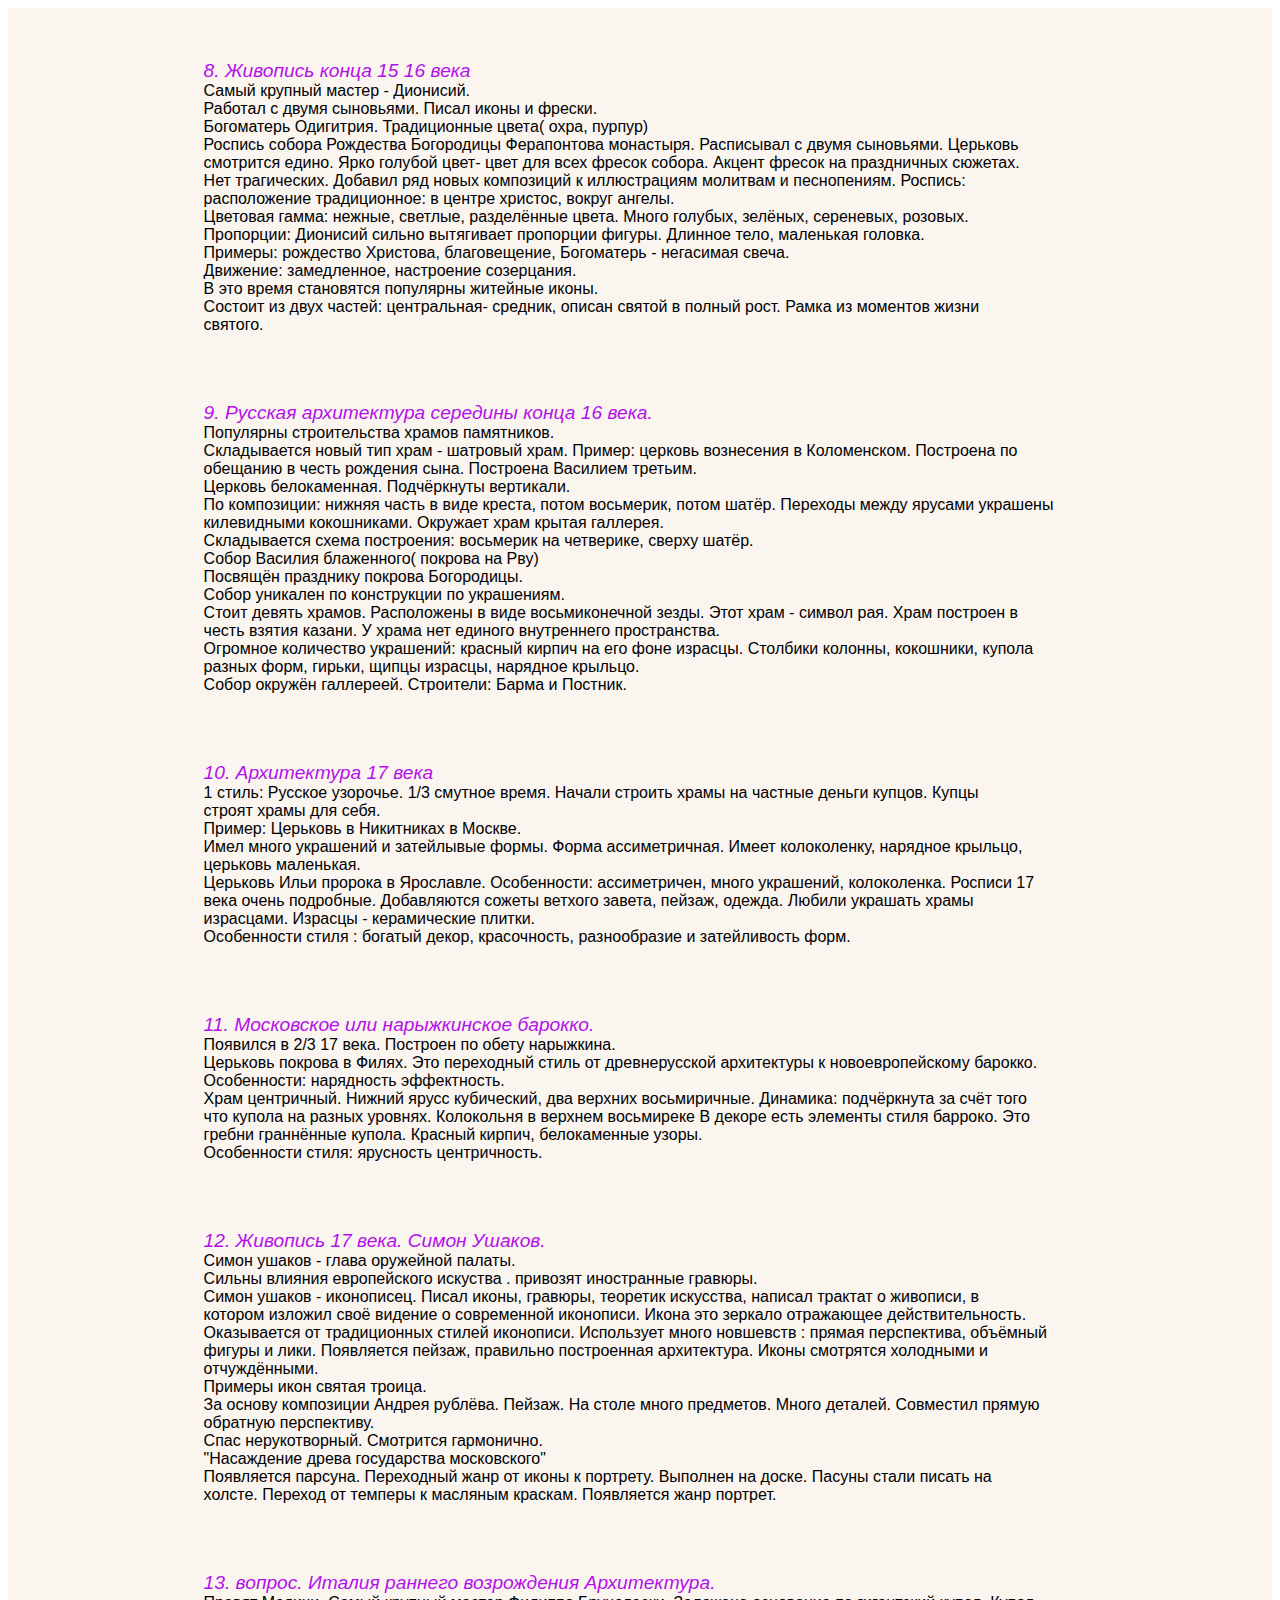
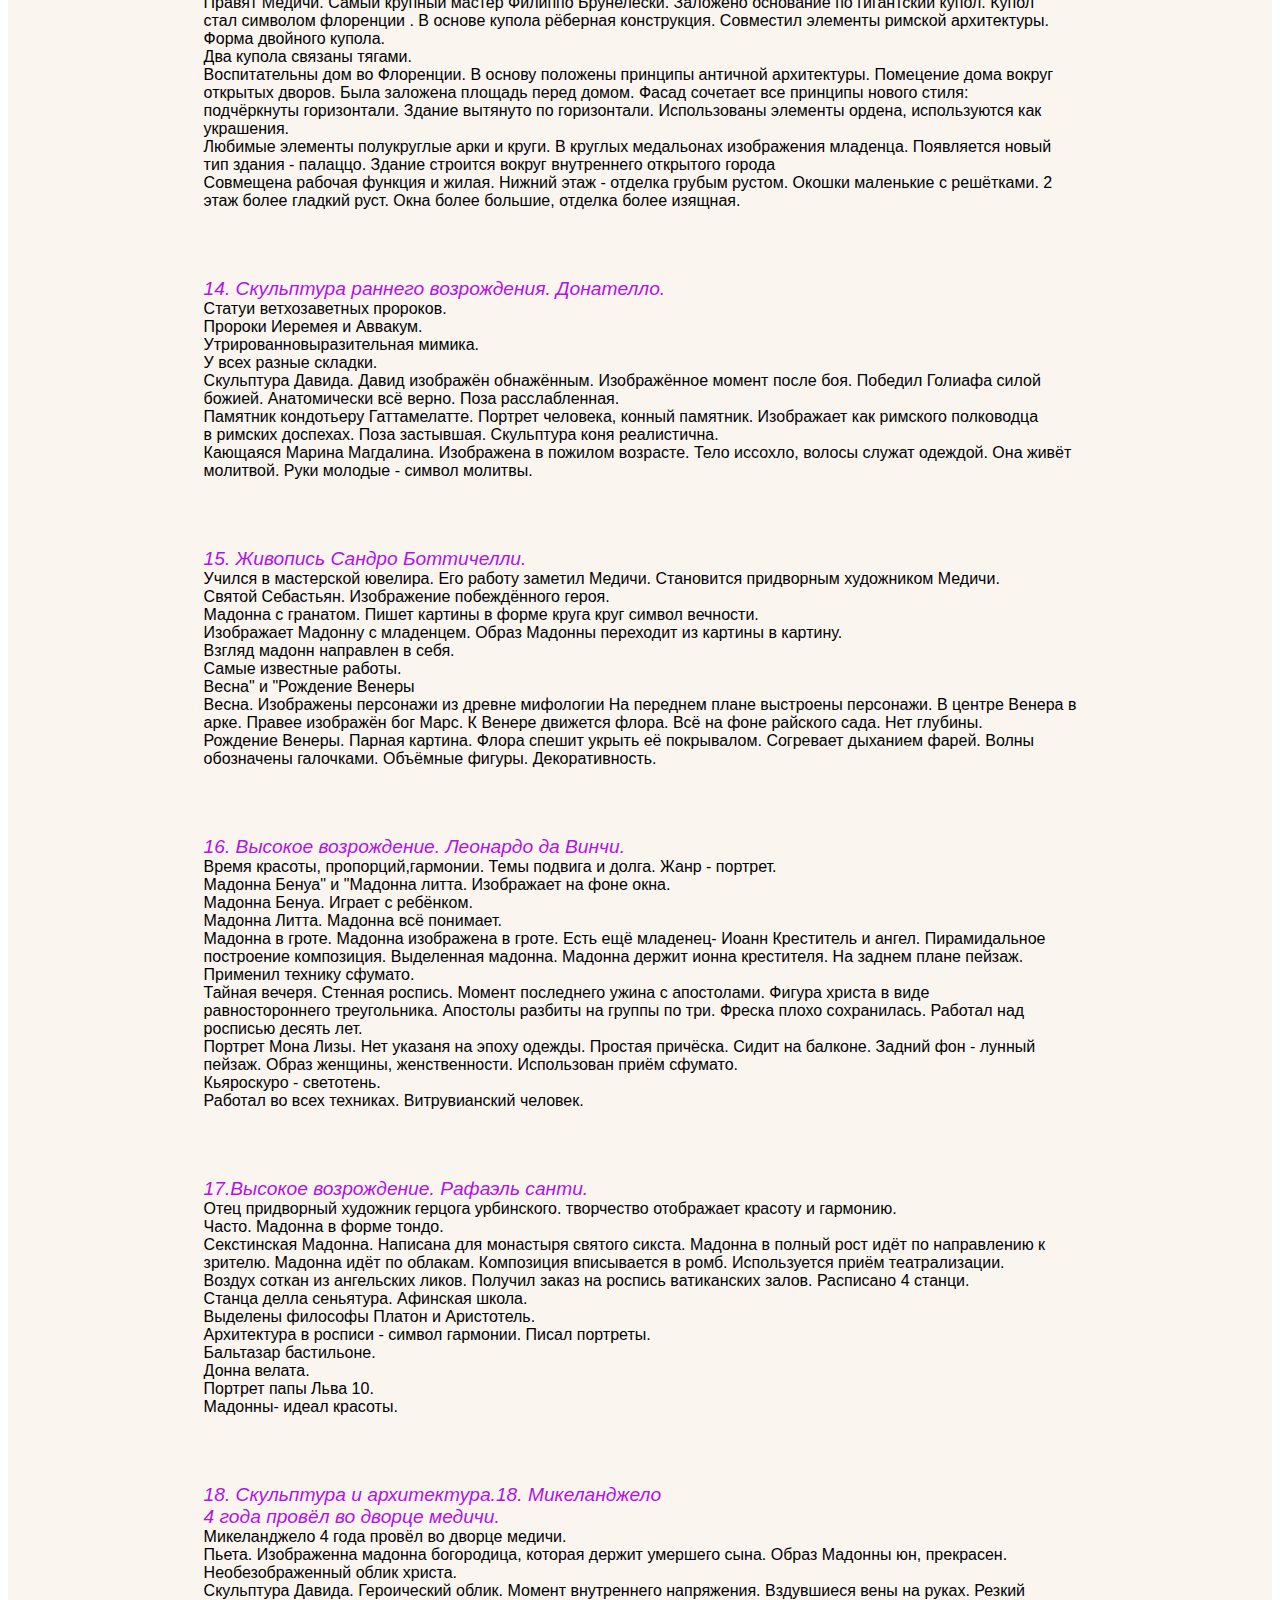
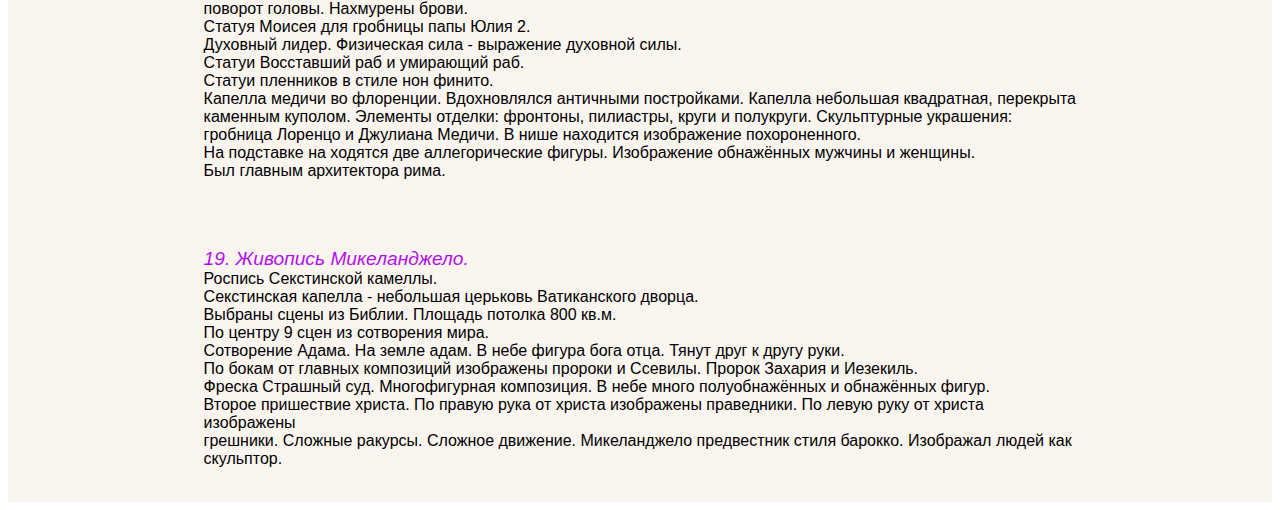
==== index.html @ 87971a41 "Add files via upload" ====
<!DOCTYPE html>
<html lang="en">

<head>
    <meta charset="UTF-8">
    <meta name="viewport" content="width=device-width, initial-scale=1.0">
    <link rel="stylesheet" href="./css/main.css">
    <title>Document</title>
</head>

<body>
    <div class="container">
        <div>
            <p>
                <span>8. Живопись конца 15 16 века</span>
                Самый крупный мастер - Дионисий.
                Работал с двумя сыновьями. Писал иконы и фрески.
                Богоматерь Одигитрия. Традиционные цвета( охра, пурпур)
                Роспись собора Рождества Богородицы Ферапонтова монастыря. Расписывал с двумя сыновьями. Церьковь
                смотрится едино. Ярко голубой цвет- цвет для всех фресок собора. Акцент фресок на праздничных сюжетах.
                Нет трагических. Добавил ряд новых композиций к иллюстрациям молитвам и песнопениям. Роспись:
                расположение традиционное: в центре христос, вокруг ангелы.
                Цветовая гамма: нежные, светлые, разделённые цвета. Много голубых, зелёных, сереневых, розовых.
                Пропорции: Дионисий сильно вытягивает пропорции фигуры. Длинное тело, маленькая головка.
                Примеры: рождество Христова, благовещение, Богоматерь - негасимая свеча.
                Движение: замедленное, настроение созерцания.
                В это время становятся популярны житейные иконы.
                Состоит из двух частей: центральная- средник, описан святой в полный рост. Рамка из моментов жизни
                святого.
            </p>
            <p>
                <span>9. Русская архитектура середины конца 16 века.</span>
                Популярны строительства храмов памятников.
                Складывается новый тип храм - шатровый храм. Пример: церковь вознесения в Коломенском. Построена по
                обещанию в честь рождения сына. Построена Василием третьим.
                Церковь белокаменная. Подчёркнуты вертикали.
                По композиции: нижняя часть в виде креста, потом восьмерик, потом шатёр. Переходы между ярусами украшены
                килевидными кокошниками. Окружает храм крытая галлерея.
                Складывается схема построения: восьмерик на четверике, сверху шатёр.
                Собор Василия блаженного( покрова на Рву)
                Посвящён празднику покрова Богородицы.
                Собор уникален по конструкции по украшениям.
                Стоит девять храмов. Расположены в виде восьмиконечной зезды. Этот храм - символ рая. Храм построен в
                честь взятия казани. У храма нет единого внутреннего пространства.
                Огромное количество украшений: красный кирпич на его фоне израсцы. Столбики колонны, кокошники, купола
                разных форм, гирьки, щипцы израсцы, нарядное крыльцо.
                Собор окружён галлереей. Строители: Барма и Постник.
            </p>
            <p>
                <span>10. Архитектура 17 века</span>
                1 стиль: Русское узорочье. 1/3 смутное время. Начали строить храмы на частные деньги купцов. Купцы
                строят храмы для себя.
                Пример: Церьковь в Никитниках в Москве.
                Имел много украшений и затейлывые формы. Форма ассиметричная. Имеет колоколенку, нарядное крыльцо,
                церьковь маленькая.
                Церьковь Ильи пророка в Ярославле. Особенности: ассиметричен, много украшений, колоколенка. Росписи 17
                века очень подробные. Добавляются сожеты ветхого завета, пейзаж, одежда. Любили украшать храмы
                израсцами. Израсцы - керамические плитки.
                Особенности стиля : богатый декор, красочность, разнообразие и затейливость форм.
            </p>
            <p>
                <span>11. Московское или нарыжкинское барокко.</span>
                Появился в 2/3 17 века. Построен по обету нарыжкина.
                Церьковь покрова в Филях. Это переходный стиль от древнерусской архитектуры к новоевропейскому барокко.
                Особенности: нарядность эффектность.
                Храм центричный. Нижний ярусс кубический, два верхних восьмиричные. Динамика: подчёркнута за счёт того
                что купола на разных уровнях. Колокольня в верхнем восьмиреке В декоре есть элементы стиля барроко. Это
                гребни граннённые купола. Красный кирпич, белокаменные узоры.
                Особенности стиля: ярусность центричность.
            </p>
            <p>
                <span>12. Живопись 17 века. Симон Ушаков.</span>
                Симон ушаков - глава оружейной палаты.
                Сильны влияния европейского искуства . привозят иностранные гравюры.
                Симон ушаков - иконописец. Писал иконы, гравюры, теоретик искусства, написал трактат о живописи, в
                котором изложил своё видение о современной иконописи. Икона это зеркало отражающее действительность.
                Оказывается от традиционных стилей иконописи. Использует много новшевств : прямая перспектива, объёмный
                фигуры и лики. Появляется пейзаж, правильно построенная архитектура. Иконы смотрятся холодными и
                отчуждёнными.
                Примеры икон святая троица.
                За основу композиции Андрея рублёва. Пейзаж. На столе много предметов. Много деталей. Совместил прямую
                обратную перспективу.
                Спас нерукотворный. Смотрится гармонично.
                "Насаждение древа государства московского"
                Появляется парсуна. Переходный жанр от иконы к портрету. Выполнен на доске. Пасуны стали писать на
                холсте. Переход от темперы к масляным краскам. Появляется жанр портрет.
            </p>
            <p>
                <span>13. вопрос. Италия раннего возрождения Архитектура.</span>
                Правят Медичи. Самый крупный мастер Филиппо Брунелески. Заложено основание по гигантский купол. Купол
                стал символом флоренции . В основе купола рёберная конструкция. Совместил элементы римской архитектуры.
                Форма двойного купола.
                Два купола связаны тягами.
                Воспитательны дом во Флоренции. В основу положены принципы античной архитектуры. Помецение дома вокруг
                открытых дворов. Была заложена площадь перед домом. Фасад сочетает все принципы нового стиля:
                подчёркнуты горизонтали. Здание вытянуто по горизонтали. Использованы элементы ордена, используются как
                украшения.
                Любимые элементы полукруглые арки и круги. В круглых медальонах изображения младенца. Появляется новый
                тип здания - палаццо. Здание строится вокруг внутреннего открытого города
                Совмещена рабочая функция и жилая. Нижний этаж - отделка грубым рустом. Окошки маленькие с решётками. 2
                этаж более гладкий руст. Окна более большие, отделка более изящная.
            </p>
            <p>
                <span>14. Скульптура раннего возрождения. Донателло.</span>
                Статуи ветхозаветных пророков.
                Пророки Иеремея и Аввакум.
                Утрированновыразительная мимика.
                У всех разные складки.
                Скульптура Давида. Давид изображён обнажённым. Изображённое момент после боя. Победил Голиафа силой
                божией. Анатомически всё верно. Поза расслабленная.
                Памятник кондотьеру Гаттамелатте. Портрет человека, конный памятник. Изображает как римского полководца
                в римских доспехах. Поза застывшая. Скульптура коня реалистична.
                Кающаяся Марина Магдалина. Изображена в пожилом возрасте. Тело иссохло, волосы служат одеждой. Она живёт
                молитвой. Руки молодые - символ молитвы.
            </p>
            <p>
                <span>15. Живопись Сандро Боттичелли.</span>
                Учился в мастерской ювелира. Его работу заметил Медичи. Становится придворным художником Медичи.
                Святой Себастьян. Изображение побеждённого героя.
                Мадонна с гранатом. Пишет картины в форме круга круг символ вечности.
                Изображает Мадонну с младенцем. Образ Мадонны переходит из картины в картину.
                Взгляд мадонн направлен в себя.
                Самые известные работы.
                Весна" и "Рождение Венеры
                Весна. Изображены персонажи из древне мифологии На переднем плане выстроены персонажи. В центре Венера в
                арке. Правее изображён бог Марс. К Венере движется флора. Всё на фоне райского сада. Нет глубины.
                Рождение Венеры. Парная картина. Флора спешит укрыть её покрывалом. Согревает дыханием фарей. Волны
                обозначены галочками. Объёмные фигуры. Декоративность.
            </p>
            <p>
                <span>16. Высокое возрождение. Леонардо да Винчи.</span>
                Время красоты, пропорций,гармонии. Темы подвига и долга. Жанр - портрет.
                Мадонна Бенуа" и "Мадонна литта. Изображает на фоне окна.
                Мадонна Бенуа. Играет с ребёнком.
                Мадонна Литта. Мадонна всё понимает.
                Мадонна в гроте. Мадонна изображена в гроте. Есть ещё младенец- Иоанн Креститель и ангел. Пирамидальное
                построение композиция. Выделенная мадонна. Мадонна держит ионна крестителя. На заднем плане пейзаж.
                Применил технику сфумато.
                Тайная вечеря. Стенная роспись. Момент последнего ужина с апостолами. Фигура христа в виде
                равностороннего треугольника. Апостолы разбиты на группы по три. Фреска плохо сохранилась. Работал над
                росписью десять лет.
                Портрет Мона Лизы. Нет указаня на эпоху одежды. Простая причёска. Сидит на балконе. Задний фон - лунный
                пейзаж. Образ женщины, женственности. Использован приём сфумато.
                Кьяроскуро - светотень.
                Работал во всех техниках. Витрувианский человек.
            </p>
            <p>
                <span>17.Высокое возрождение. Рафаэль санти.</span>
                Отец придворный художник герцога урбинского. творчество отображает красоту и гармонию.
                Часто. Мадонна в форме тондо.
                Секстинская Мадонна. Написана для монастыря святого сикста. Мадонна в полный рост идёт по направлению к
                зрителю. Мадонна идёт по облакам. Композиция вписывается в ромб. Используется приём театрализации.
                Воздух соткан из ангельских ликов. Получил заказ на роспись ватиканских залов. Расписано 4 станци.
                Станца делла сеньятура. Афинская школа.
                Выделены философы Платон и Аристотель.
                Архитектура в росписи - символ гармонии. Писал портреты.
                Бальтазар бастильоне.
                Донна велата.
                Портрет папы Льва 10.
                Мадонны- идеал красоты.
            </p>
            <p>
                <span>18. Скульптура и архитектура.18. Микеланджело
                    4 года провёл во дворце медичи.</span>
                Микеланджело 4 года провёл во дворце медичи.
                Пьета. Изображенна мадонна богородица, которая держит умершего сына. Образ Мадонны юн, прекрасен.
                Необезображенный облик христа.
                Скульптура Давида. Героический облик. Момент внутреннего напряжения. Вздувшиеся вены на руках. Резкий
                поворот головы. Нахмурены брови.
                Статуя Моисея для гробницы папы Юлия 2.
                Духовный лидер. Физическая сила - выражение духовной силы.
                Статуи Восставший раб и умирающий раб.
                Статуи пленников в стиле нон финито.
                Капелла медичи во флоренции. Вдохновлялся античными постройками. Капелла небольшая квадратная, перекрыта
                каменным куполом. Элементы отделки: фронтоны, пилиастры, круги и полукруги. Скульптурные украшения:
                гробница Лоренцо и Джулиана Медичи. В нише находится изображение похороненного.
                На подставке на ходятся две аллегорические фигуры. Изображение обнажённых мужчины и женщины.
                Был главным архитектора рима.
            </p>
            <p>
                <span>19. Живопись Микеланджело.</span>
                Роспись Секстинской камеллы.
                Секстинская капелла - небольшая церьковь Ватиканского дворца.
                Выбраны сцены из Библии. Площадь потолка 800 кв.м.
                По центру 9 сцен из сотворения мира.
                Сотворение Адама. На земле адам. В небе фигура бога отца. Тянут друг к другу руки.
                По бокам от главных композиций изображены пророки и Ссевилы. Пророк Захария и Иезекиль.
                Фреска Страшный суд. Многофигурная композиция. В небе много полуобнажённых и обнажённых фигур.
                Второе пришествие христа. По правую рука от христа изображены праведники. По левую руку от христа
                изображены
                грешники. Сложные ракурсы. Сложное движение. Микеланджело предвестник стиля барокко. Изображал людей как
                скульптор.
            </p>
        </div>
    </div>

</body>

</html>
---- css/main.css ----
body {
    font-family: "Poppns", Arial, Helvetica, sans-serif;
}

.container {
    display: flex;
    flex-direction: column;
    align-items: center;
    /* width: 800px; */
    /* margin: 0 auto; */
    background-color: rgb(251, 245, 240);
    /* переход на следующую строку после точки */
    white-space: pre-line; 
}

span {
    font-style: italic;
    color: rgb(179, 17, 233);
    font-size: larger;
}
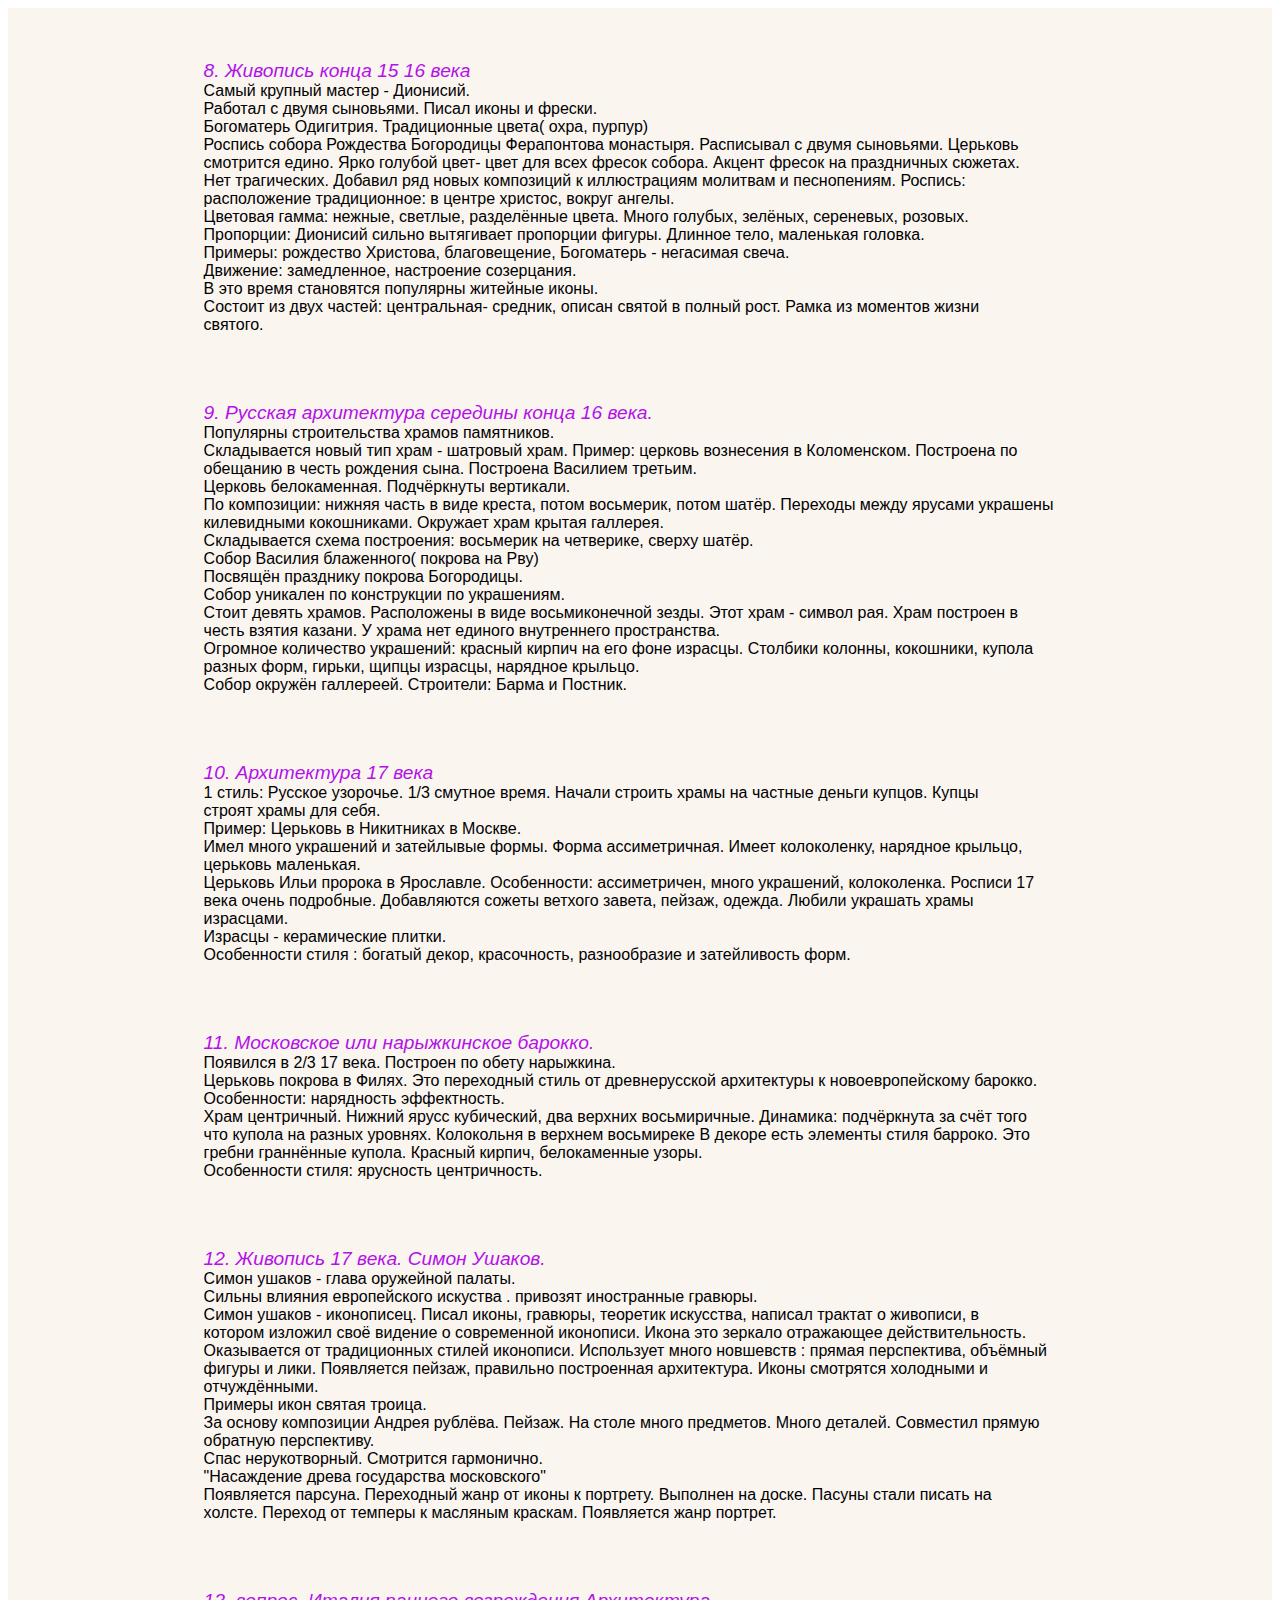
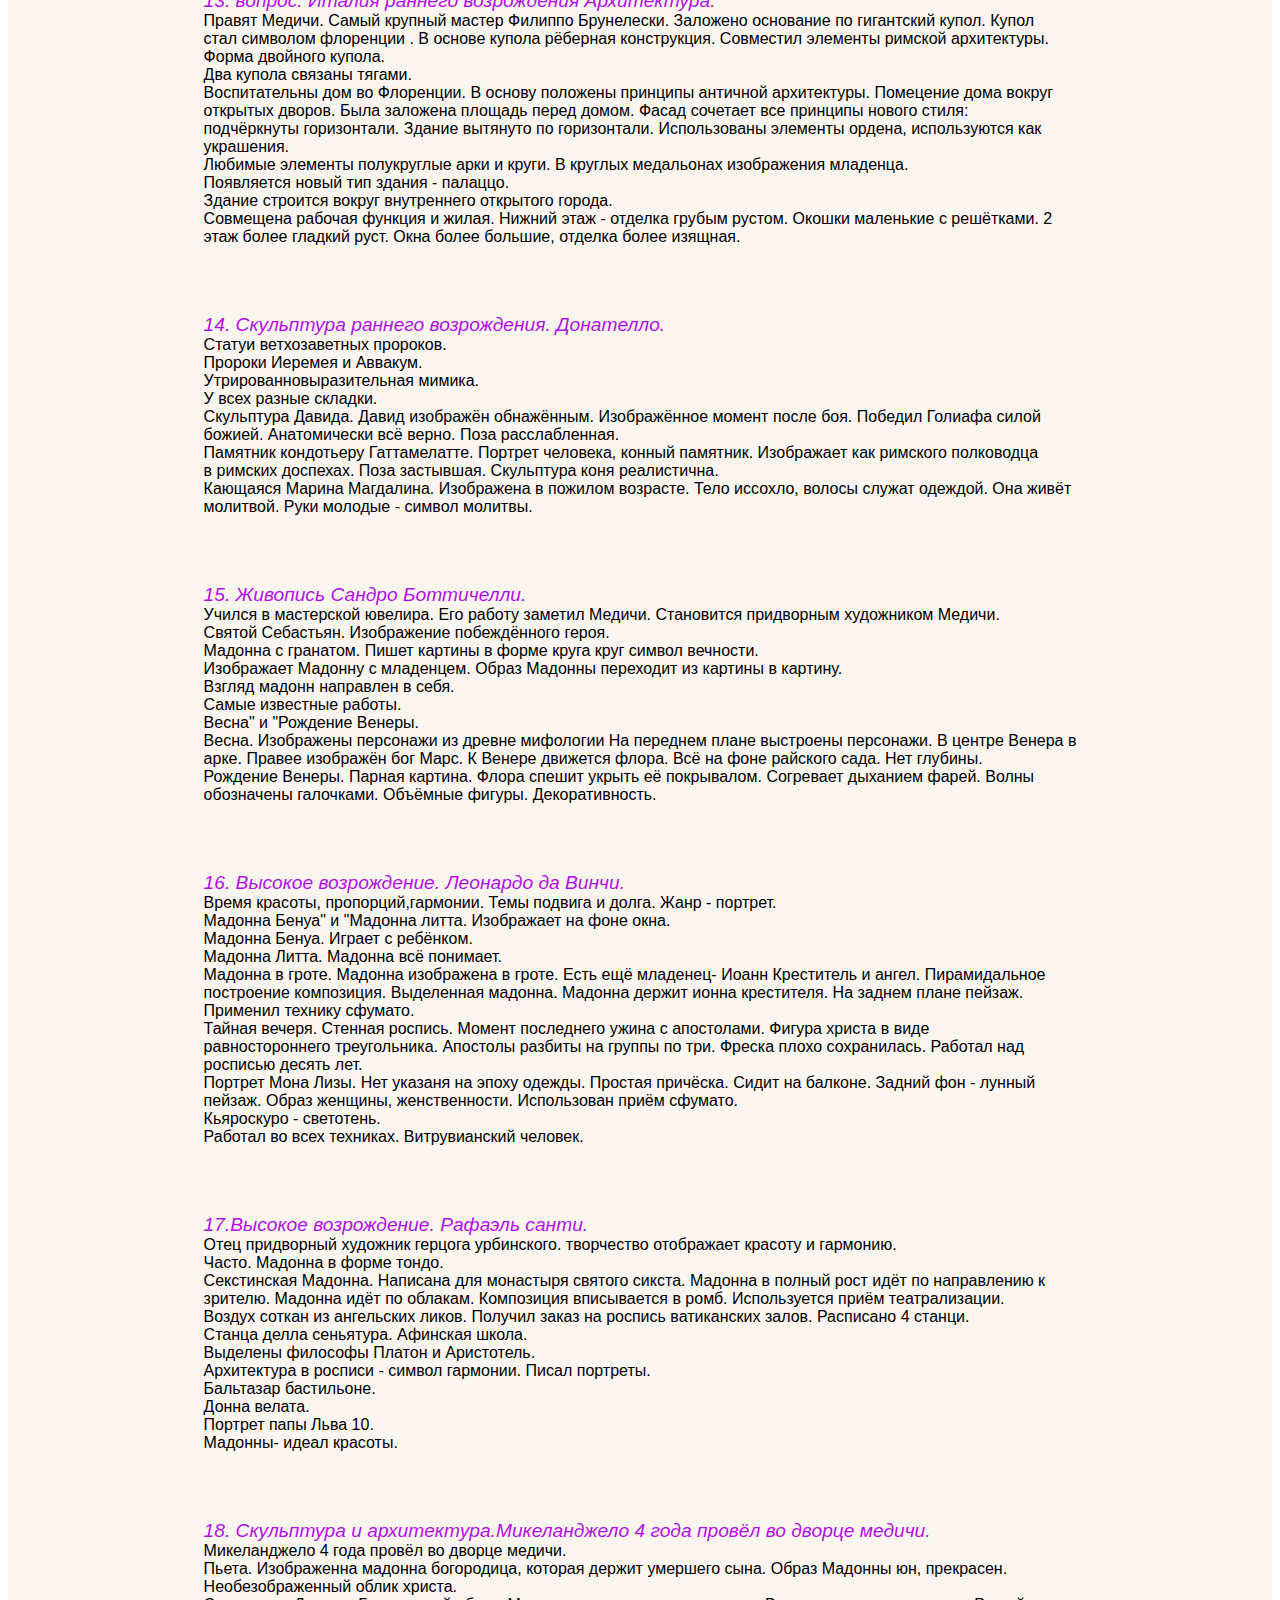
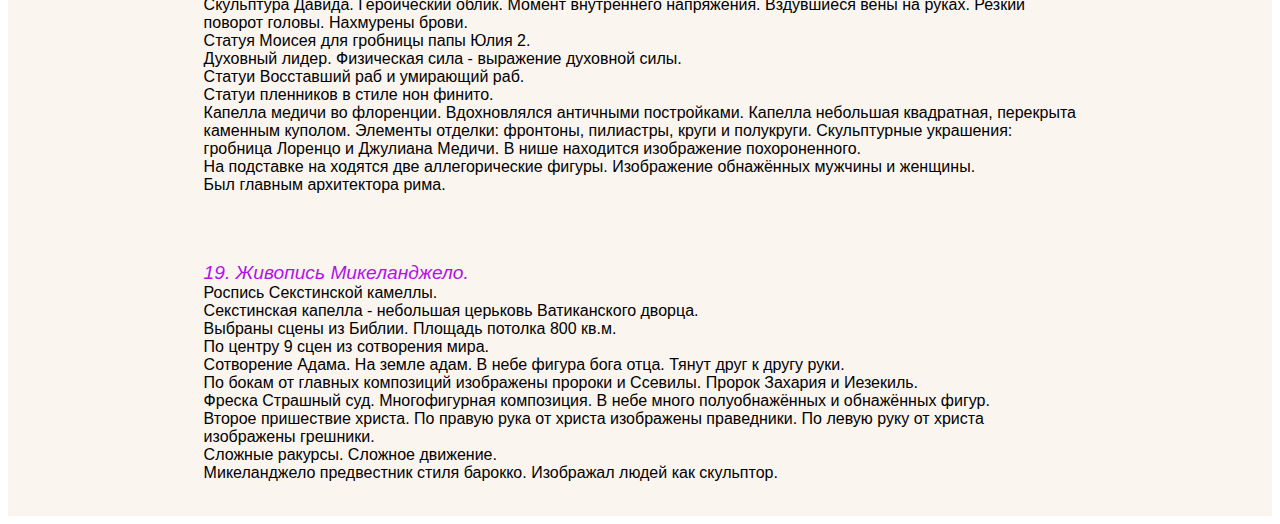
==== commit d808ca91: "Add files via upload" ====
--- a/index.html
+++ b/index.html
@@ -55,7 +55,8 @@
                 церьковь маленькая.
                 Церьковь Ильи пророка в Ярославле. Особенности: ассиметричен, много украшений, колоколенка. Росписи 17
                 века очень подробные. Добавляются сожеты ветхого завета, пейзаж, одежда. Любили украшать храмы
-                израсцами. Израсцы - керамические плитки.
+                израсцами.
+                Израсцы - керамические плитки.
                 Особенности стиля : богатый декор, красочность, разнообразие и затейливость форм.
             </p>
             <p>
@@ -95,8 +96,9 @@
                 открытых дворов. Была заложена площадь перед домом. Фасад сочетает все принципы нового стиля:
                 подчёркнуты горизонтали. Здание вытянуто по горизонтали. Использованы элементы ордена, используются как
                 украшения.
-                Любимые элементы полукруглые арки и круги. В круглых медальонах изображения младенца. Появляется новый
-                тип здания - палаццо. Здание строится вокруг внутреннего открытого города
+                Любимые элементы полукруглые арки и круги. В круглых медальонах изображения младенца.
+                Появляется новый тип здания - палаццо.
+                Здание строится вокруг внутреннего открытого города.
                 Совмещена рабочая функция и жилая. Нижний этаж - отделка грубым рустом. Окошки маленькие с решётками. 2
                 этаж более гладкий руст. Окна более большие, отделка более изящная.
             </p>
@@ -121,7 +123,7 @@
                 Изображает Мадонну с младенцем. Образ Мадонны переходит из картины в картину.
                 Взгляд мадонн направлен в себя.
                 Самые известные работы.
-                Весна" и "Рождение Венеры
+                Весна" и "Рождение Венеры.
                 Весна. Изображены персонажи из древне мифологии На переднем плане выстроены персонажи. В центре Венера в
                 арке. Правее изображён бог Марс. К Венере движется флора. Всё на фоне райского сада. Нет глубины.
                 Рождение Венеры. Парная картина. Флора спешит укрыть её покрывалом. Согревает дыханием фарей. Волны
@@ -160,8 +162,7 @@
                 Мадонны- идеал красоты.
             </p>
             <p>
-                <span>18. Скульптура и архитектура.18. Микеланджело
-                    4 года провёл во дворце медичи.</span>
+                <span>18. Скульптура и архитектура.Микеланджело 4 года провёл во дворце медичи.</span>
                 Микеланджело 4 года провёл во дворце медичи.
                 Пьета. Изображенна мадонна богородица, которая держит умершего сына. Образ Мадонны юн, прекрасен.
                 Необезображенный облик христа.
@@ -187,9 +188,9 @@
                 По бокам от главных композиций изображены пророки и Ссевилы. Пророк Захария и Иезекиль.
                 Фреска Страшный суд. Многофигурная композиция. В небе много полуобнажённых и обнажённых фигур.
                 Второе пришествие христа. По правую рука от христа изображены праведники. По левую руку от христа
-                изображены
-                грешники. Сложные ракурсы. Сложное движение. Микеланджело предвестник стиля барокко. Изображал людей как
-                скульптор.
+                изображены грешники.
+                Сложные ракурсы. Сложное движение.
+                Микеланджело предвестник стиля барокко. Изображал людей как скульптор.
             </p>
         </div>
     </div>
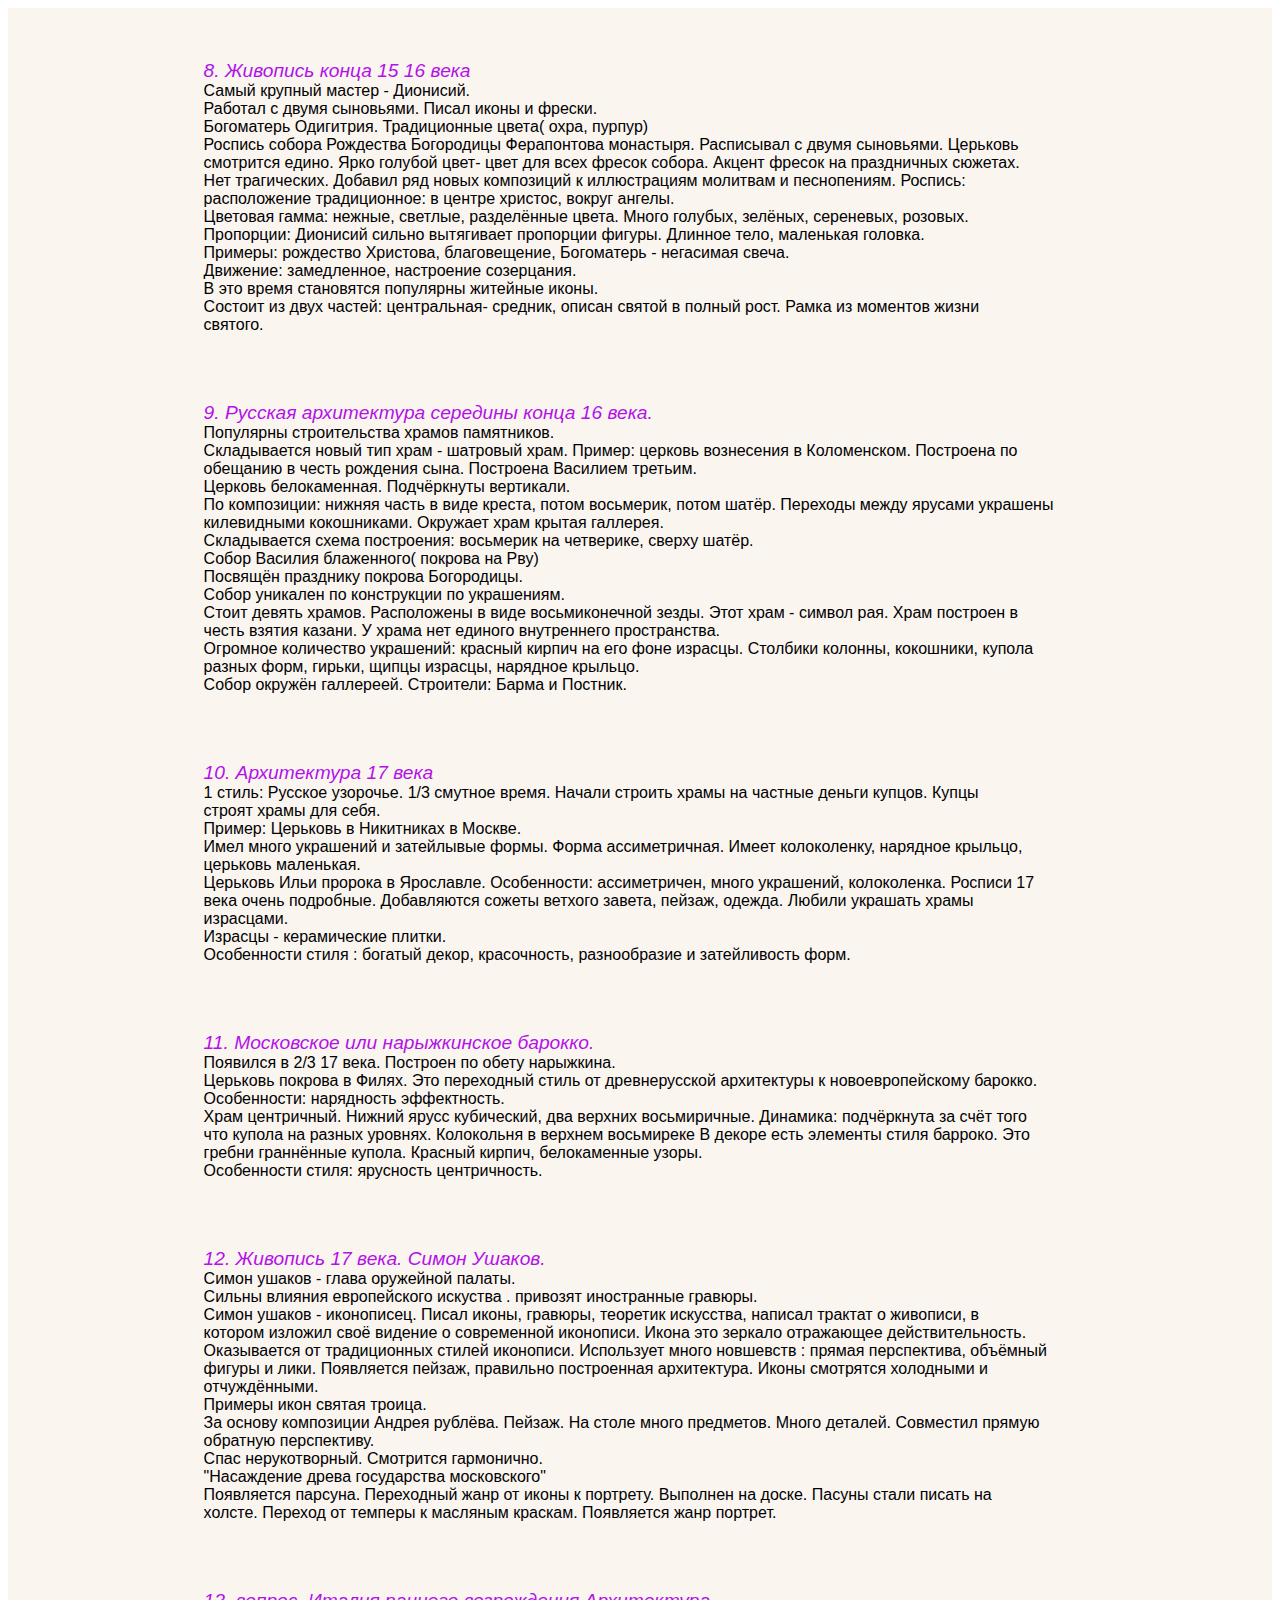
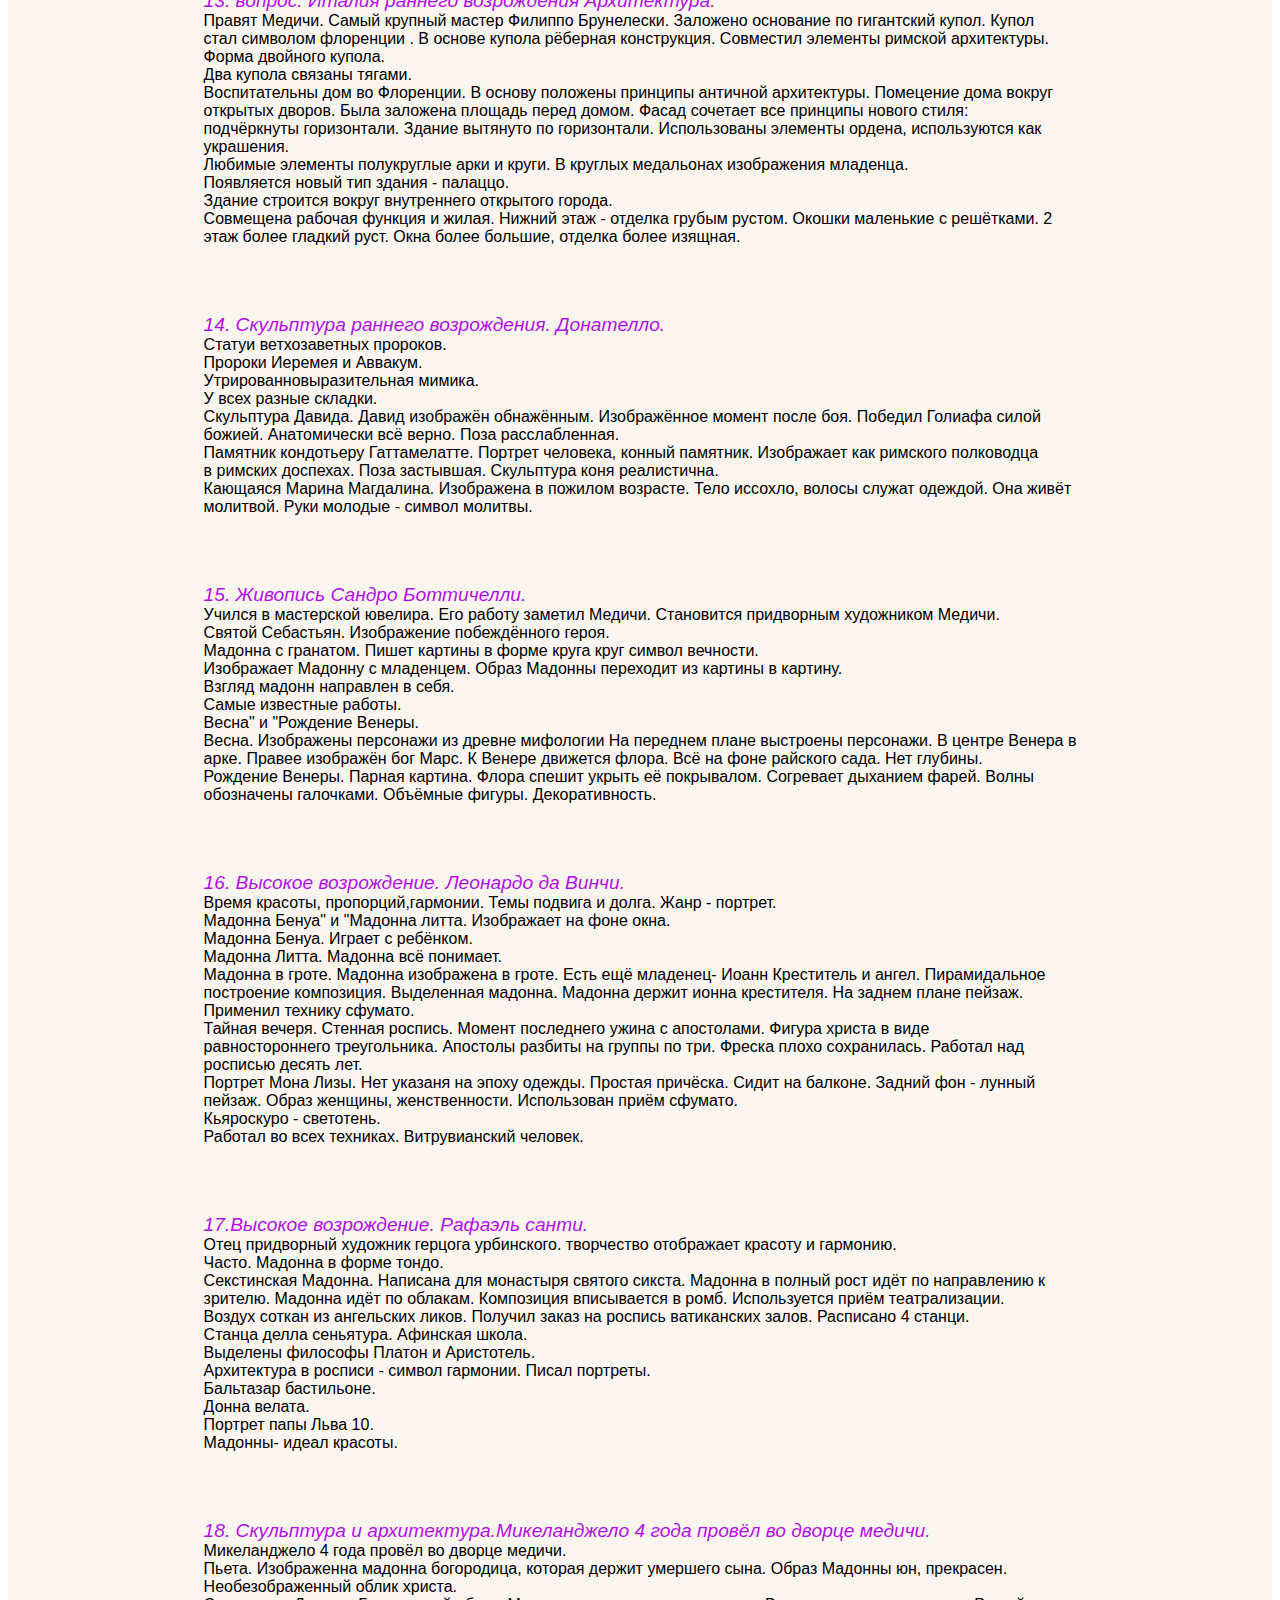
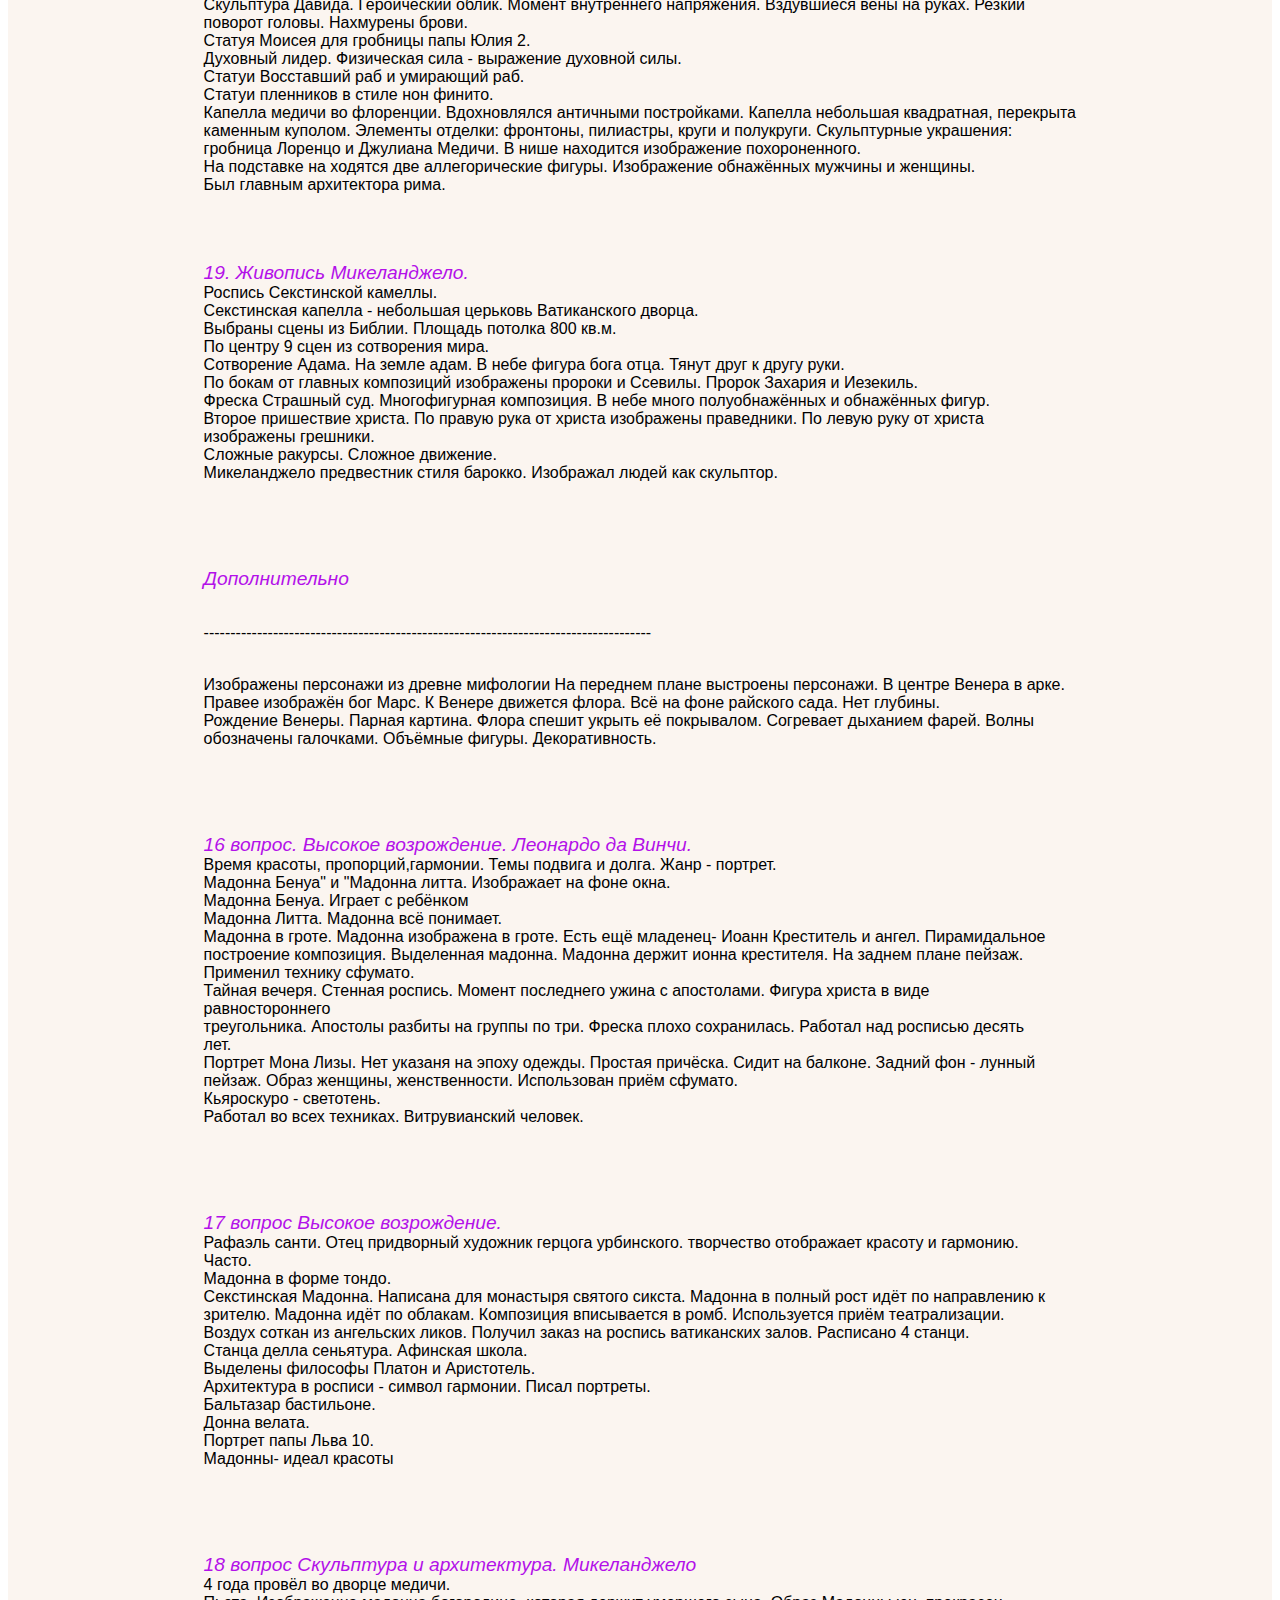
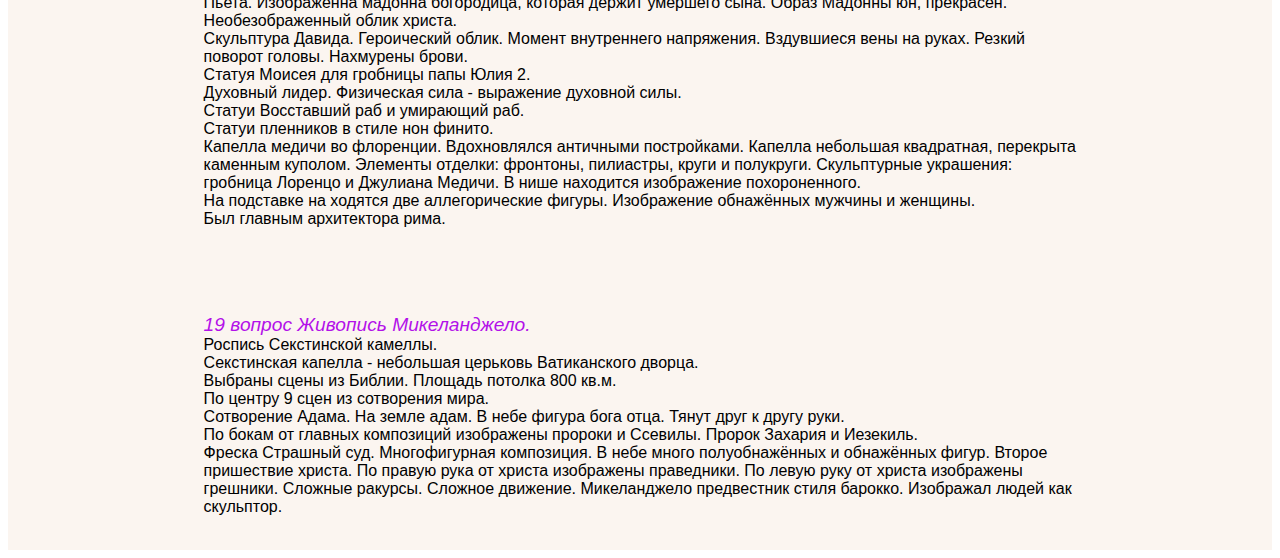
==== commit 8ef1376b: "Add files via upload" ====
--- a/index.html
+++ b/index.html
@@ -192,6 +192,84 @@
                 Сложные ракурсы. Сложное движение.
                 Микеланджело предвестник стиля барокко. Изображал людей как скульптор.
             </p>
+
+            
+            <p><span>Дополнительно </span></p>
+            ------------------------------------------------------------------------------------
+            <p>
+                Изображены персонажи из древне мифологии На переднем плане выстроены персонажи. В центре Венера в арке.
+                Правее изображён бог Марс. К Венере движется флора. Всё на фоне райского сада. Нет глубины.
+                Рождение Венеры. Парная картина. Флора спешит укрыть её покрывалом. Согревает дыханием фарей. Волны
+                обозначены галочками. Объёмные фигуры. Декоративность.
+            </p>
+
+            <p>
+                <span>16 вопрос. Высокое возрождение. Леонардо да Винчи.</span>
+                Время красоты, пропорций,гармонии. Темы подвига и долга. Жанр - портрет.
+                Мадонна Бенуа" и "Мадонна литта. Изображает на фоне окна.
+                Мадонна Бенуа. Играет с ребёнком
+                Мадонна Литта. Мадонна всё понимает.
+                Мадонна в гроте. Мадонна изображена в гроте. Есть ещё младенец- Иоанн Креститель и ангел. Пирамидальное
+                построение композиция. Выделенная мадонна. Мадонна держит ионна крестителя. На заднем плане пейзаж.
+                Применил технику сфумато.
+                Тайная вечеря. Стенная роспись. Момент последнего ужина с апостолами. Фигура христа в виде
+                равностороннего
+                треугольника. Апостолы разбиты на группы по три. Фреска плохо сохранилась. Работал над росписью десять
+                лет.
+                Портрет Мона Лизы. Нет указаня на эпоху одежды. Простая причёска. Сидит на балконе. Задний фон - лунный
+                пейзаж. Образ женщины, женственности. Использован приём сфумато.
+                Кьяроскуро - светотень.
+                Работал во всех техниках. Витрувианский человек.
+            </p>
+
+            <p>
+                <span> 17 вопрос Высокое возрождение.</span>
+                Рафаэль санти. Отец придворный художник герцога урбинского. творчество отображает красоту и гармонию.
+                Часто.
+                Мадонна в форме тондо.
+                Секстинская Мадонна. Написана для монастыря святого сикста. Мадонна в полный рост идёт по направлению к
+                зрителю. Мадонна идёт по облакам. Композиция вписывается в ромб. Используется приём театрализации.
+                Воздух соткан из ангельских ликов. Получил заказ на роспись ватиканских залов. Расписано 4 станци.
+                Станца делла сеньятура. Афинская школа.
+                Выделены философы Платон и Аристотель.
+                Архитектура в росписи - символ гармонии. Писал портреты.
+                Бальтазар бастильоне.
+                Донна велата.
+                Портрет папы Льва 10.
+                Мадонны- идеал красоты
+            </p>
+
+            <p>
+                <span>18 вопрос Скульптура и архитектура. Микеланджело</span>
+                4 года провёл во дворце медичи.
+                Пьета. Изображенна мадонна богородица, которая держит умершего сына. Образ Мадонны юн, прекрасен.
+                Необезображенный облик христа.
+                Скульптура Давида. Героический облик. Момент внутреннего напряжения. Вздувшиеся вены на руках. Резкий
+                поворот головы. Нахмурены брови.
+                Статуя Моисея для гробницы папы Юлия 2.
+                Духовный лидер. Физическая сила - выражение духовной силы.
+                Статуи Восставший раб и умирающий раб.
+                Статуи пленников в стиле нон финито.
+                Капелла медичи во флоренции. Вдохновлялся античными постройками. Капелла небольшая квадратная, перекрыта
+                каменным куполом. Элементы отделки: фронтоны, пилиастры, круги и полукруги. Скульптурные украшения:
+                гробница Лоренцо и Джулиана Медичи. В нише находится изображение похороненного.
+                На подставке на ходятся две аллегорические фигуры. Изображение обнажённых мужчины и женщины.
+                Был главным архитектора рима.
+            </p>
+
+            <p>
+                <span>19 вопрос Живопись Микеланджело.</span>
+                Роспись Секстинской камеллы.
+                Секстинская капелла - небольшая церьковь Ватиканского дворца.
+                Выбраны сцены из Библии. Площадь потолка 800 кв.м.
+                По центру 9 сцен из сотворения мира.
+                Сотворение Адама. На земле адам. В небе фигура бога отца. Тянут друг к другу руки.
+                По бокам от главных композиций изображены пророки и Ссевилы. Пророк Захария и Иезекиль.
+                Фреска Страшный суд. Многофигурная композиция. В небе много полуобнажённых и обнажённых фигур. Второе
+                пришествие христа. По правую рука от христа изображены праведники. По левую руку от христа изображены
+                грешники. Сложные ракурсы. Сложное движение. Микеланджело предвестник стиля барокко. Изображал людей как
+                скульптор.
+            </p>
         </div>
     </div>
 
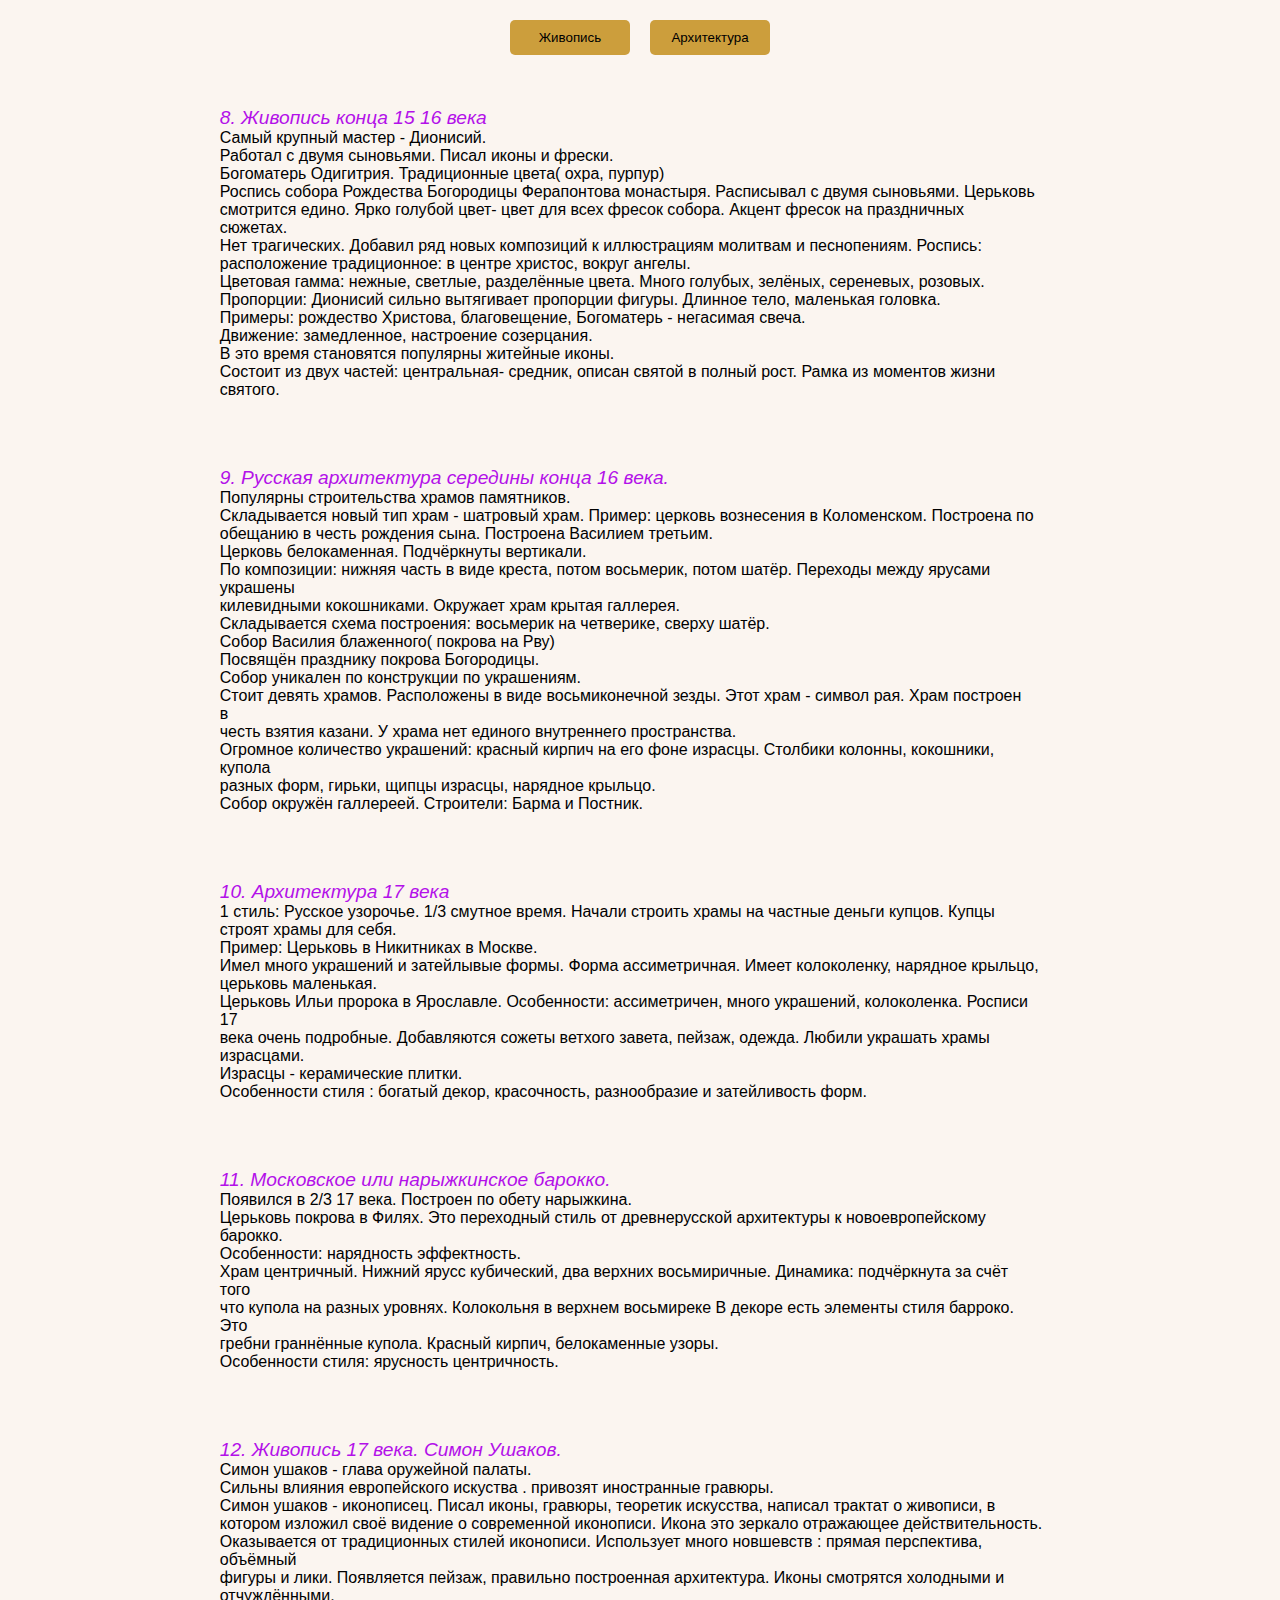
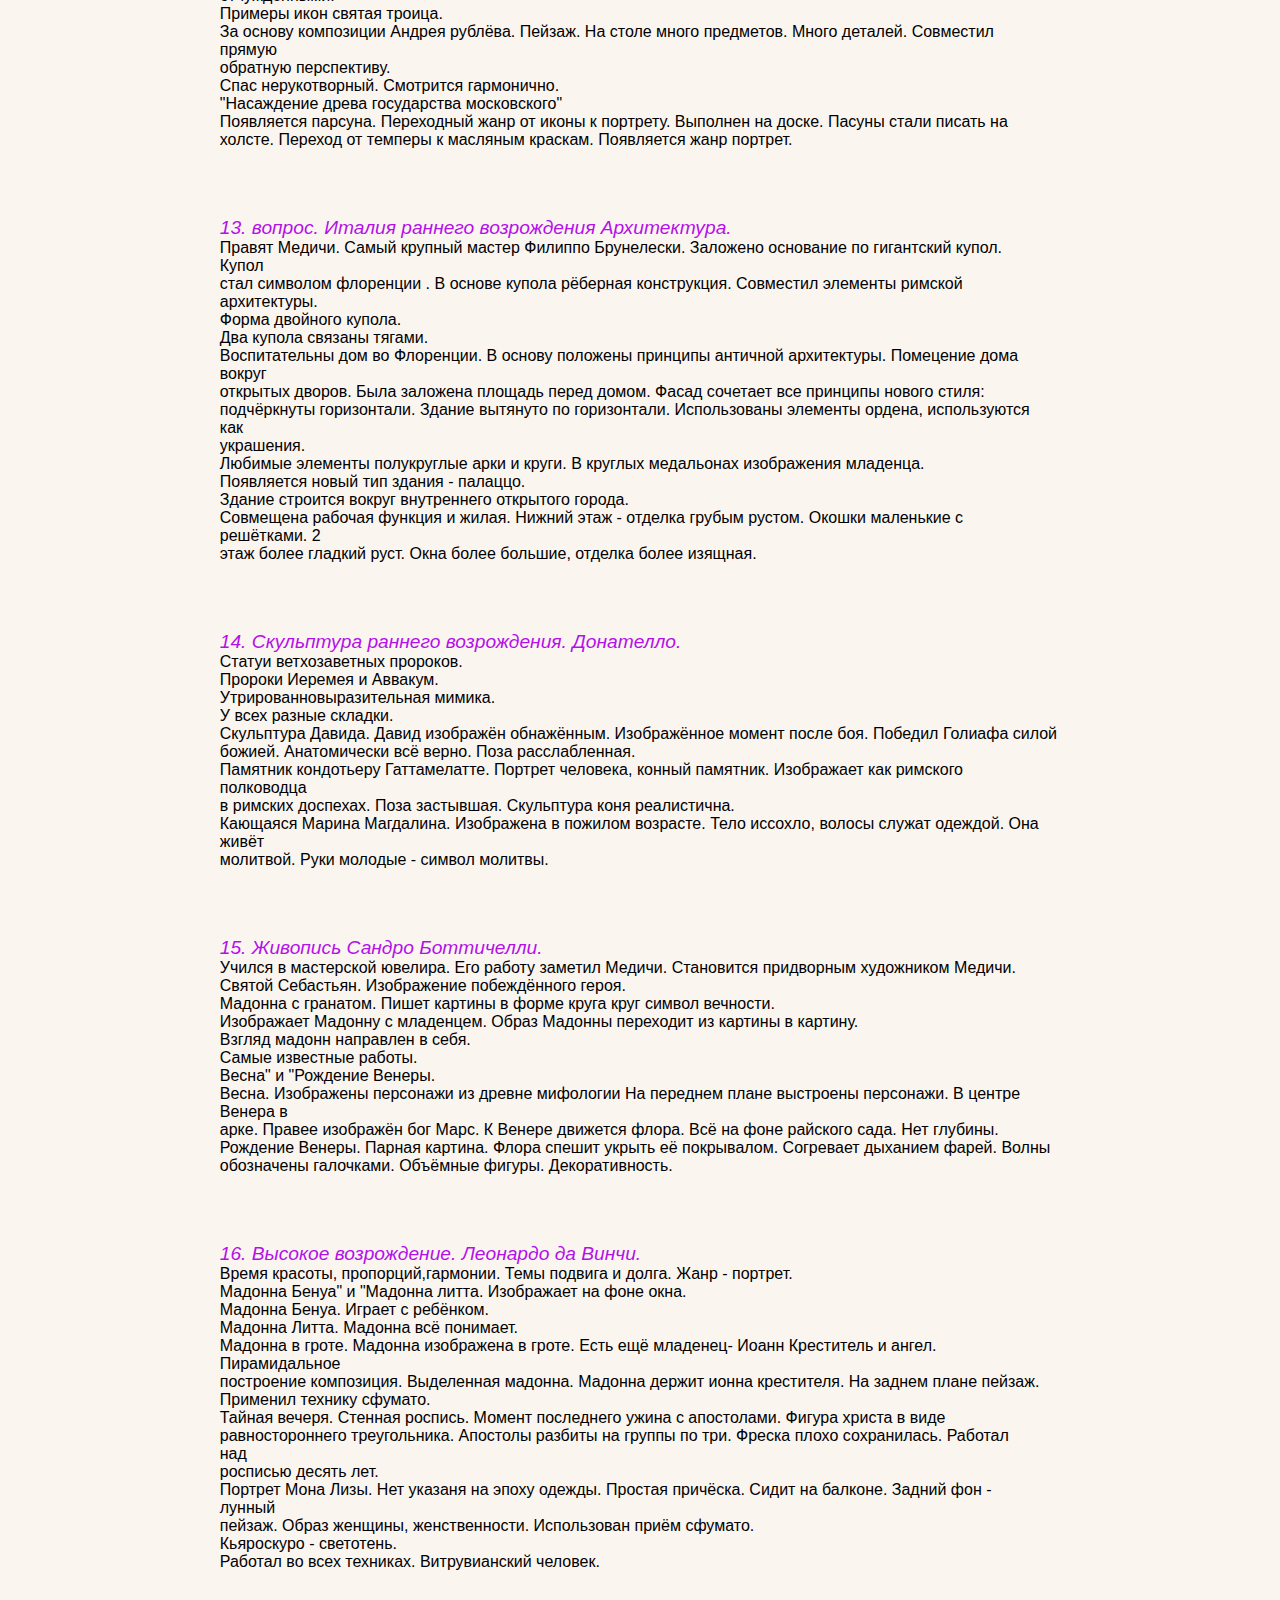
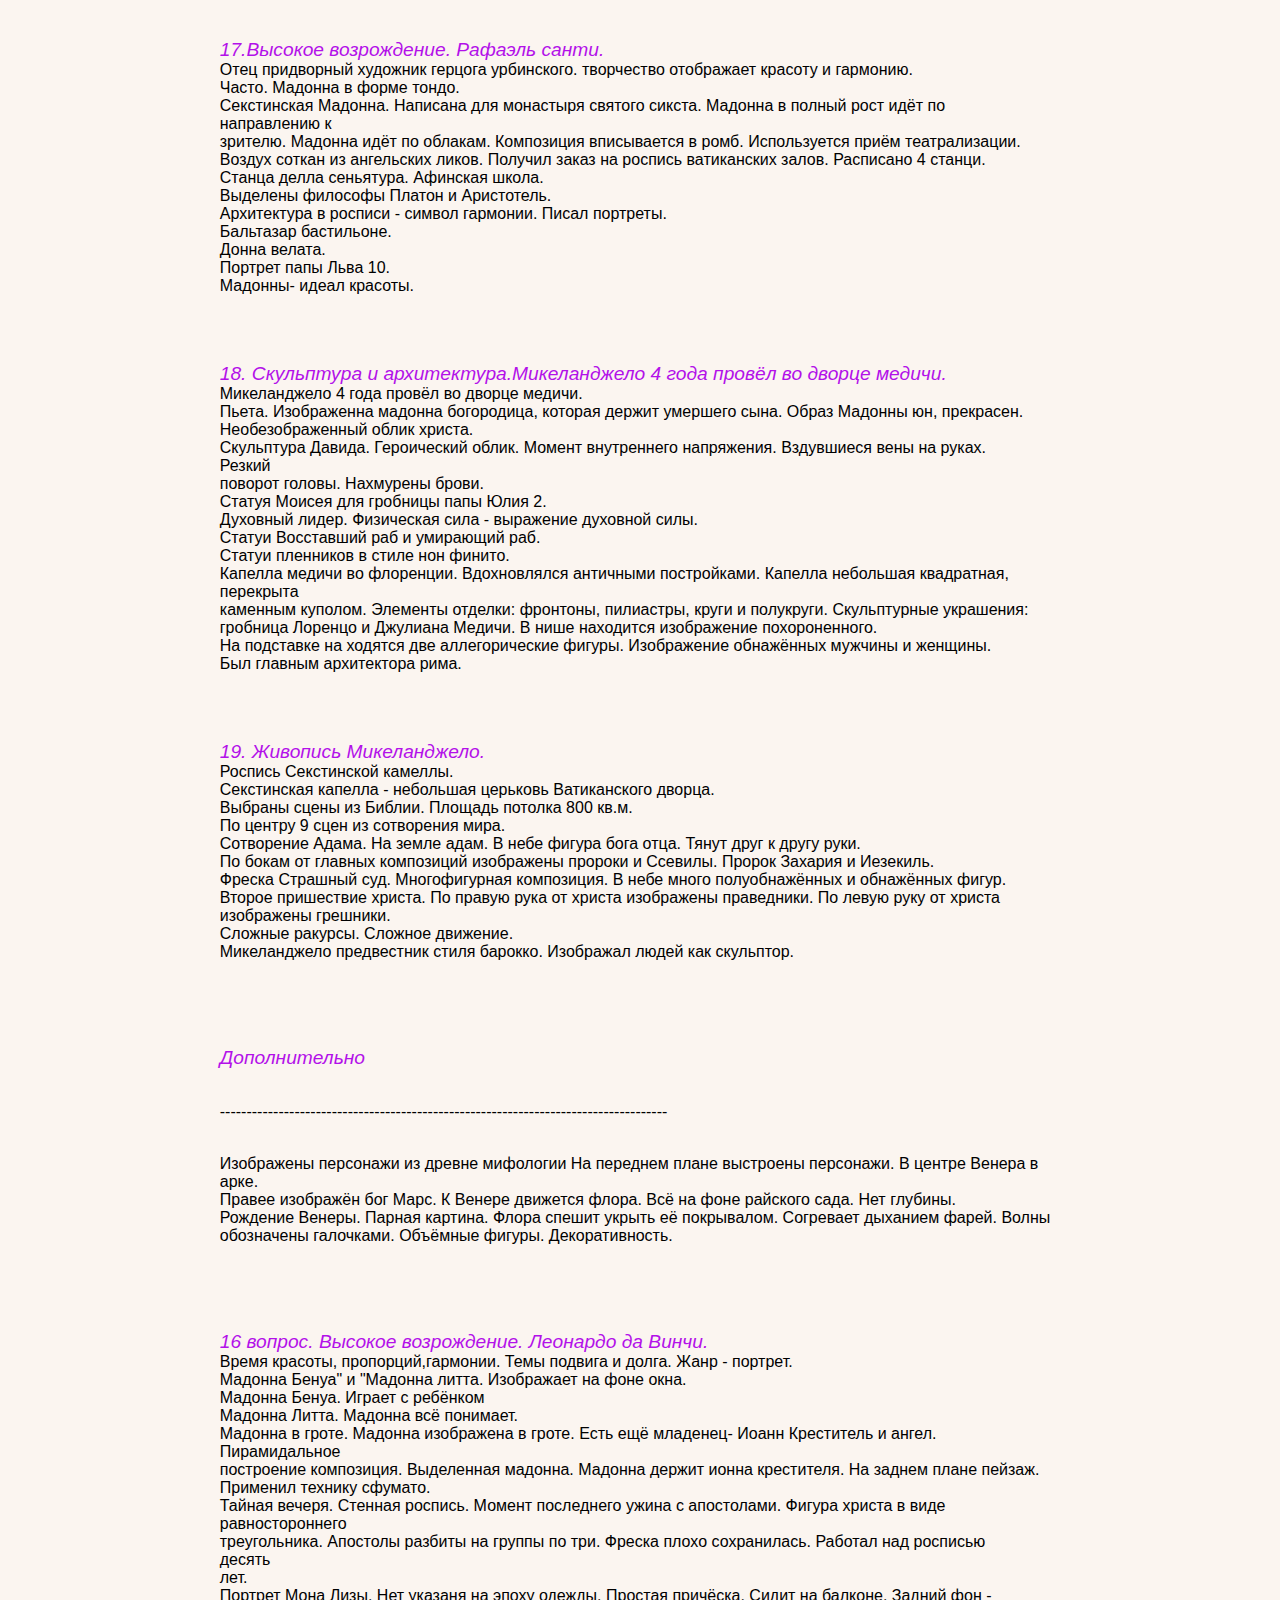
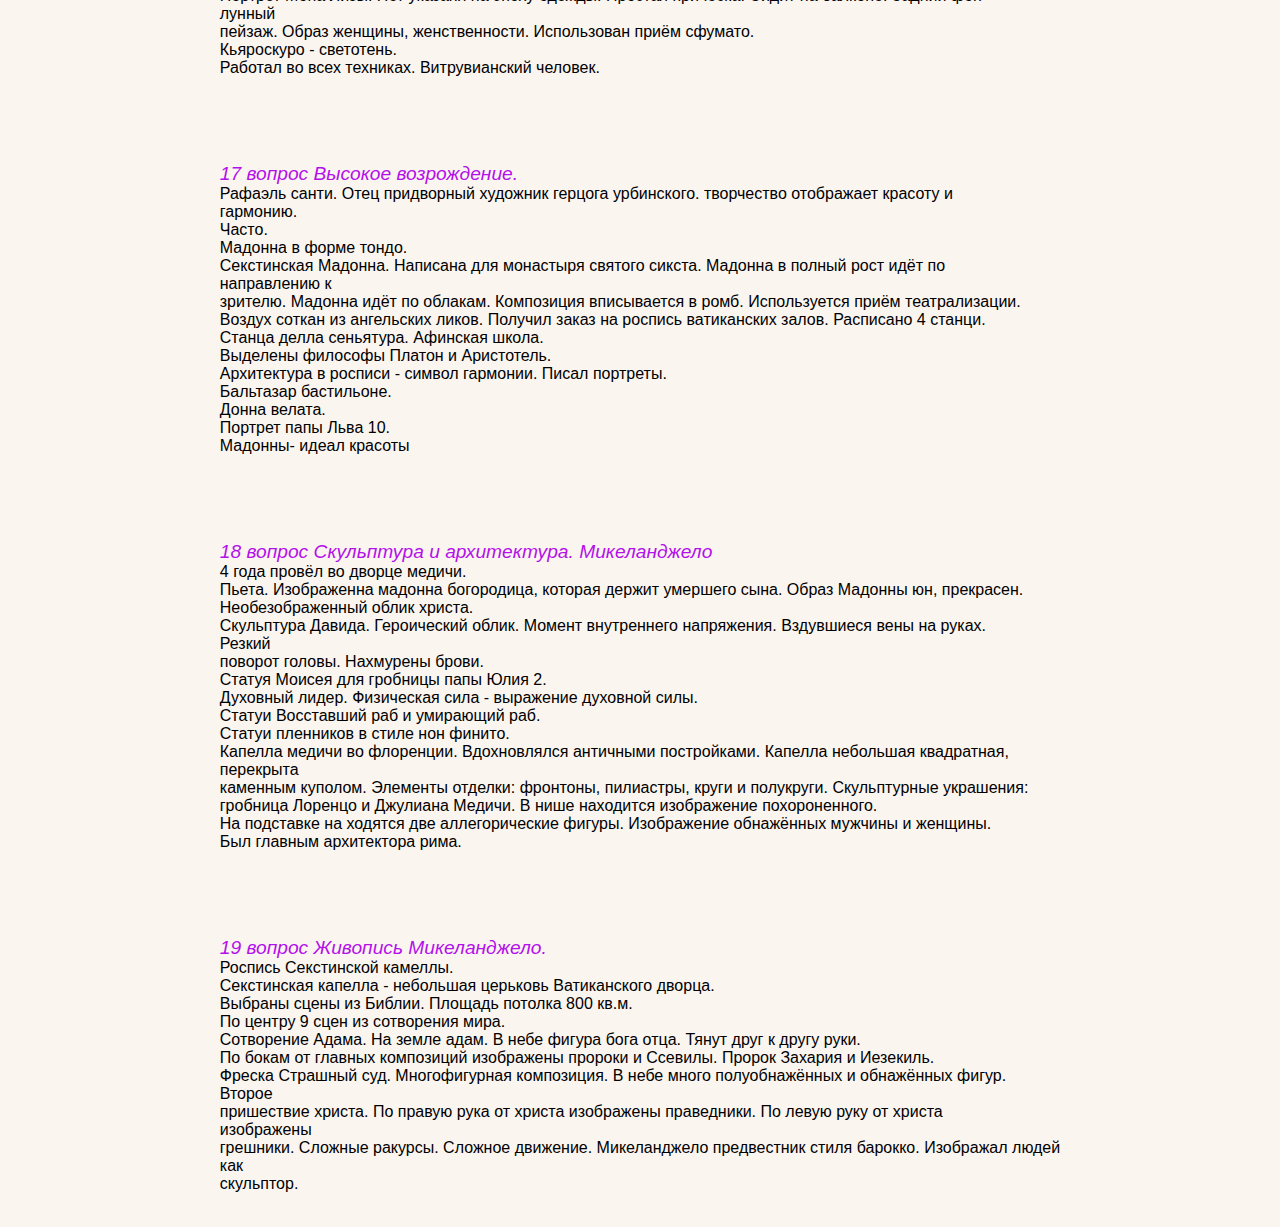
==== commit 70179511: "Add files via upload" ====
--- a/index.html
+++ b/index.html
@@ -4,275 +4,319 @@
 <head>
     <meta charset="UTF-8">
     <meta name="viewport" content="width=device-width, initial-scale=1.0">
-    <link rel="stylesheet" href="./css/main.css">
+    <!-- <link rel="stylesheet" href="./css/main.css"> -->
+    <link rel="stylesheet" href="./main.css">
     <title>Document</title>
 </head>
 
 <body>
-    <div class="container">
-        <div>
-            <p>
-                <span>8. Живопись конца 15 16 века</span>
-                Самый крупный мастер - Дионисий.
-                Работал с двумя сыновьями. Писал иконы и фрески.
-                Богоматерь Одигитрия. Традиционные цвета( охра, пурпур)
-                Роспись собора Рождества Богородицы Ферапонтова монастыря. Расписывал с двумя сыновьями. Церьковь
-                смотрится едино. Ярко голубой цвет- цвет для всех фресок собора. Акцент фресок на праздничных сюжетах.
-                Нет трагических. Добавил ряд новых композиций к иллюстрациям молитвам и песнопениям. Роспись:
-                расположение традиционное: в центре христос, вокруг ангелы.
-                Цветовая гамма: нежные, светлые, разделённые цвета. Много голубых, зелёных, сереневых, розовых.
-                Пропорции: Дионисий сильно вытягивает пропорции фигуры. Длинное тело, маленькая головка.
-                Примеры: рождество Христова, благовещение, Богоматерь - негасимая свеча.
-                Движение: замедленное, настроение созерцания.
-                В это время становятся популярны житейные иконы.
-                Состоит из двух частей: центральная- средник, описан святой в полный рост. Рамка из моментов жизни
-                святого.
-            </p>
-            <p>
-                <span>9. Русская архитектура середины конца 16 века.</span>
-                Популярны строительства храмов памятников.
-                Складывается новый тип храм - шатровый храм. Пример: церковь вознесения в Коломенском. Построена по
-                обещанию в честь рождения сына. Построена Василием третьим.
-                Церковь белокаменная. Подчёркнуты вертикали.
-                По композиции: нижняя часть в виде креста, потом восьмерик, потом шатёр. Переходы между ярусами украшены
-                килевидными кокошниками. Окружает храм крытая галлерея.
-                Складывается схема построения: восьмерик на четверике, сверху шатёр.
-                Собор Василия блаженного( покрова на Рву)
-                Посвящён празднику покрова Богородицы.
-                Собор уникален по конструкции по украшениям.
-                Стоит девять храмов. Расположены в виде восьмиконечной зезды. Этот храм - символ рая. Храм построен в
-                честь взятия казани. У храма нет единого внутреннего пространства.
-                Огромное количество украшений: красный кирпич на его фоне израсцы. Столбики колонны, кокошники, купола
-                разных форм, гирьки, щипцы израсцы, нарядное крыльцо.
-                Собор окружён галлереей. Строители: Барма и Постник.
-            </p>
-            <p>
-                <span>10. Архитектура 17 века</span>
-                1 стиль: Русское узорочье. 1/3 смутное время. Начали строить храмы на частные деньги купцов. Купцы
-                строят храмы для себя.
-                Пример: Церьковь в Никитниках в Москве.
-                Имел много украшений и затейлывые формы. Форма ассиметричная. Имеет колоколенку, нарядное крыльцо,
-                церьковь маленькая.
-                Церьковь Ильи пророка в Ярославле. Особенности: ассиметричен, много украшений, колоколенка. Росписи 17
-                века очень подробные. Добавляются сожеты ветхого завета, пейзаж, одежда. Любили украшать храмы
-                израсцами.
-                Израсцы - керамические плитки.
-                Особенности стиля : богатый декор, красочность, разнообразие и затейливость форм.
-            </p>
-            <p>
-                <span>11. Московское или нарыжкинское барокко.</span>
-                Появился в 2/3 17 века. Построен по обету нарыжкина.
-                Церьковь покрова в Филях. Это переходный стиль от древнерусской архитектуры к новоевропейскому барокко.
-                Особенности: нарядность эффектность.
-                Храм центричный. Нижний ярусс кубический, два верхних восьмиричные. Динамика: подчёркнута за счёт того
-                что купола на разных уровнях. Колокольня в верхнем восьмиреке В декоре есть элементы стиля барроко. Это
-                гребни граннённые купола. Красный кирпич, белокаменные узоры.
-                Особенности стиля: ярусность центричность.
-            </p>
-            <p>
-                <span>12. Живопись 17 века. Симон Ушаков.</span>
-                Симон ушаков - глава оружейной палаты.
-                Сильны влияния европейского искуства . привозят иностранные гравюры.
-                Симон ушаков - иконописец. Писал иконы, гравюры, теоретик искусства, написал трактат о живописи, в
-                котором изложил своё видение о современной иконописи. Икона это зеркало отражающее действительность.
-                Оказывается от традиционных стилей иконописи. Использует много новшевств : прямая перспектива, объёмный
-                фигуры и лики. Появляется пейзаж, правильно построенная архитектура. Иконы смотрятся холодными и
-                отчуждёнными.
-                Примеры икон святая троица.
-                За основу композиции Андрея рублёва. Пейзаж. На столе много предметов. Много деталей. Совместил прямую
-                обратную перспективу.
-                Спас нерукотворный. Смотрится гармонично.
-                "Насаждение древа государства московского"
-                Появляется парсуна. Переходный жанр от иконы к портрету. Выполнен на доске. Пасуны стали писать на
-                холсте. Переход от темперы к масляным краскам. Появляется жанр портрет.
-            </p>
-            <p>
-                <span>13. вопрос. Италия раннего возрождения Архитектура.</span>
-                Правят Медичи. Самый крупный мастер Филиппо Брунелески. Заложено основание по гигантский купол. Купол
-                стал символом флоренции . В основе купола рёберная конструкция. Совместил элементы римской архитектуры.
-                Форма двойного купола.
-                Два купола связаны тягами.
-                Воспитательны дом во Флоренции. В основу положены принципы античной архитектуры. Помецение дома вокруг
-                открытых дворов. Была заложена площадь перед домом. Фасад сочетает все принципы нового стиля:
-                подчёркнуты горизонтали. Здание вытянуто по горизонтали. Использованы элементы ордена, используются как
-                украшения.
-                Любимые элементы полукруглые арки и круги. В круглых медальонах изображения младенца.
-                Появляется новый тип здания - палаццо.
-                Здание строится вокруг внутреннего открытого города.
-                Совмещена рабочая функция и жилая. Нижний этаж - отделка грубым рустом. Окошки маленькие с решётками. 2
-                этаж более гладкий руст. Окна более большие, отделка более изящная.
-            </p>
-            <p>
-                <span>14. Скульптура раннего возрождения. Донателло.</span>
-                Статуи ветхозаветных пророков.
-                Пророки Иеремея и Аввакум.
-                Утрированновыразительная мимика.
-                У всех разные складки.
-                Скульптура Давида. Давид изображён обнажённым. Изображённое момент после боя. Победил Голиафа силой
-                божией. Анатомически всё верно. Поза расслабленная.
-                Памятник кондотьеру Гаттамелатте. Портрет человека, конный памятник. Изображает как римского полководца
-                в римских доспехах. Поза застывшая. Скульптура коня реалистична.
-                Кающаяся Марина Магдалина. Изображена в пожилом возрасте. Тело иссохло, волосы служат одеждой. Она живёт
-                молитвой. Руки молодые - символ молитвы.
-            </p>
-            <p>
-                <span>15. Живопись Сандро Боттичелли.</span>
-                Учился в мастерской ювелира. Его работу заметил Медичи. Становится придворным художником Медичи.
-                Святой Себастьян. Изображение побеждённого героя.
-                Мадонна с гранатом. Пишет картины в форме круга круг символ вечности.
-                Изображает Мадонну с младенцем. Образ Мадонны переходит из картины в картину.
-                Взгляд мадонн направлен в себя.
-                Самые известные работы.
-                Весна" и "Рождение Венеры.
-                Весна. Изображены персонажи из древне мифологии На переднем плане выстроены персонажи. В центре Венера в
-                арке. Правее изображён бог Марс. К Венере движется флора. Всё на фоне райского сада. Нет глубины.
-                Рождение Венеры. Парная картина. Флора спешит укрыть её покрывалом. Согревает дыханием фарей. Волны
-                обозначены галочками. Объёмные фигуры. Декоративность.
-            </p>
-            <p>
-                <span>16. Высокое возрождение. Леонардо да Винчи.</span>
-                Время красоты, пропорций,гармонии. Темы подвига и долга. Жанр - портрет.
-                Мадонна Бенуа" и "Мадонна литта. Изображает на фоне окна.
-                Мадонна Бенуа. Играет с ребёнком.
-                Мадонна Литта. Мадонна всё понимает.
-                Мадонна в гроте. Мадонна изображена в гроте. Есть ещё младенец- Иоанн Креститель и ангел. Пирамидальное
-                построение композиция. Выделенная мадонна. Мадонна держит ионна крестителя. На заднем плане пейзаж.
-                Применил технику сфумато.
-                Тайная вечеря. Стенная роспись. Момент последнего ужина с апостолами. Фигура христа в виде
-                равностороннего треугольника. Апостолы разбиты на группы по три. Фреска плохо сохранилась. Работал над
-                росписью десять лет.
-                Портрет Мона Лизы. Нет указаня на эпоху одежды. Простая причёска. Сидит на балконе. Задний фон - лунный
-                пейзаж. Образ женщины, женственности. Использован приём сфумато.
-                Кьяроскуро - светотень.
-                Работал во всех техниках. Витрувианский человек.
-            </p>
-            <p>
-                <span>17.Высокое возрождение. Рафаэль санти.</span>
-                Отец придворный художник герцога урбинского. творчество отображает красоту и гармонию.
-                Часто. Мадонна в форме тондо.
-                Секстинская Мадонна. Написана для монастыря святого сикста. Мадонна в полный рост идёт по направлению к
-                зрителю. Мадонна идёт по облакам. Композиция вписывается в ромб. Используется приём театрализации.
-                Воздух соткан из ангельских ликов. Получил заказ на роспись ватиканских залов. Расписано 4 станци.
-                Станца делла сеньятура. Афинская школа.
-                Выделены философы Платон и Аристотель.
-                Архитектура в росписи - символ гармонии. Писал портреты.
-                Бальтазар бастильоне.
-                Донна велата.
-                Портрет папы Льва 10.
-                Мадонны- идеал красоты.
-            </p>
-            <p>
-                <span>18. Скульптура и архитектура.Микеланджело 4 года провёл во дворце медичи.</span>
-                Микеланджело 4 года провёл во дворце медичи.
-                Пьета. Изображенна мадонна богородица, которая держит умершего сына. Образ Мадонны юн, прекрасен.
-                Необезображенный облик христа.
-                Скульптура Давида. Героический облик. Момент внутреннего напряжения. Вздувшиеся вены на руках. Резкий
-                поворот головы. Нахмурены брови.
-                Статуя Моисея для гробницы папы Юлия 2.
-                Духовный лидер. Физическая сила - выражение духовной силы.
-                Статуи Восставший раб и умирающий раб.
-                Статуи пленников в стиле нон финито.
-                Капелла медичи во флоренции. Вдохновлялся античными постройками. Капелла небольшая квадратная, перекрыта
-                каменным куполом. Элементы отделки: фронтоны, пилиастры, круги и полукруги. Скульптурные украшения:
-                гробница Лоренцо и Джулиана Медичи. В нише находится изображение похороненного.
-                На подставке на ходятся две аллегорические фигуры. Изображение обнажённых мужчины и женщины.
-                Был главным архитектора рима.
-            </p>
-            <p>
-                <span>19. Живопись Микеланджело.</span>
-                Роспись Секстинской камеллы.
-                Секстинская капелла - небольшая церьковь Ватиканского дворца.
-                Выбраны сцены из Библии. Площадь потолка 800 кв.м.
-                По центру 9 сцен из сотворения мира.
-                Сотворение Адама. На земле адам. В небе фигура бога отца. Тянут друг к другу руки.
-                По бокам от главных композиций изображены пророки и Ссевилы. Пророк Захария и Иезекиль.
-                Фреска Страшный суд. Многофигурная композиция. В небе много полуобнажённых и обнажённых фигур.
-                Второе пришествие христа. По правую рука от христа изображены праведники. По левую руку от христа
-                изображены грешники.
-                Сложные ракурсы. Сложное движение.
-                Микеланджело предвестник стиля барокко. Изображал людей как скульптор.
-            </p>
-
-            
-            <p><span>Дополнительно </span></p>
-            ------------------------------------------------------------------------------------
-            <p>
-                Изображены персонажи из древне мифологии На переднем плане выстроены персонажи. В центре Венера в арке.
-                Правее изображён бог Марс. К Венере движется флора. Всё на фоне райского сада. Нет глубины.
-                Рождение Венеры. Парная картина. Флора спешит укрыть её покрывалом. Согревает дыханием фарей. Волны
-                обозначены галочками. Объёмные фигуры. Декоративность.
-            </p>
-
-            <p>
-                <span>16 вопрос. Высокое возрождение. Леонардо да Винчи.</span>
-                Время красоты, пропорций,гармонии. Темы подвига и долга. Жанр - портрет.
-                Мадонна Бенуа" и "Мадонна литта. Изображает на фоне окна.
-                Мадонна Бенуа. Играет с ребёнком
-                Мадонна Литта. Мадонна всё понимает.
-                Мадонна в гроте. Мадонна изображена в гроте. Есть ещё младенец- Иоанн Креститель и ангел. Пирамидальное
-                построение композиция. Выделенная мадонна. Мадонна держит ионна крестителя. На заднем плане пейзаж.
-                Применил технику сфумато.
-                Тайная вечеря. Стенная роспись. Момент последнего ужина с апостолами. Фигура христа в виде
-                равностороннего
-                треугольника. Апостолы разбиты на группы по три. Фреска плохо сохранилась. Работал над росписью десять
-                лет.
-                Портрет Мона Лизы. Нет указаня на эпоху одежды. Простая причёска. Сидит на балконе. Задний фон - лунный
-                пейзаж. Образ женщины, женственности. Использован приём сфумато.
-                Кьяроскуро - светотень.
-                Работал во всех техниках. Витрувианский человек.
-            </p>
-
-            <p>
-                <span> 17 вопрос Высокое возрождение.</span>
-                Рафаэль санти. Отец придворный художник герцога урбинского. творчество отображает красоту и гармонию.
-                Часто.
-                Мадонна в форме тондо.
-                Секстинская Мадонна. Написана для монастыря святого сикста. Мадонна в полный рост идёт по направлению к
-                зрителю. Мадонна идёт по облакам. Композиция вписывается в ромб. Используется приём театрализации.
-                Воздух соткан из ангельских ликов. Получил заказ на роспись ватиканских залов. Расписано 4 станци.
-                Станца делла сеньятура. Афинская школа.
-                Выделены философы Платон и Аристотель.
-                Архитектура в росписи - символ гармонии. Писал портреты.
-                Бальтазар бастильоне.
-                Донна велата.
-                Портрет папы Льва 10.
-                Мадонны- идеал красоты
-            </p>
-
-            <p>
-                <span>18 вопрос Скульптура и архитектура. Микеланджело</span>
-                4 года провёл во дворце медичи.
-                Пьета. Изображенна мадонна богородица, которая держит умершего сына. Образ Мадонны юн, прекрасен.
-                Необезображенный облик христа.
-                Скульптура Давида. Героический облик. Момент внутреннего напряжения. Вздувшиеся вены на руках. Резкий
-                поворот головы. Нахмурены брови.
-                Статуя Моисея для гробницы папы Юлия 2.
-                Духовный лидер. Физическая сила - выражение духовной силы.
-                Статуи Восставший раб и умирающий раб.
-                Статуи пленников в стиле нон финито.
-                Капелла медичи во флоренции. Вдохновлялся античными постройками. Капелла небольшая квадратная, перекрыта
-                каменным куполом. Элементы отделки: фронтоны, пилиастры, круги и полукруги. Скульптурные украшения:
-                гробница Лоренцо и Джулиана Медичи. В нише находится изображение похороненного.
-                На подставке на ходятся две аллегорические фигуры. Изображение обнажённых мужчины и женщины.
-                Был главным архитектора рима.
-            </p>
-
-            <p>
-                <span>19 вопрос Живопись Микеланджело.</span>
-                Роспись Секстинской камеллы.
-                Секстинская капелла - небольшая церьковь Ватиканского дворца.
-                Выбраны сцены из Библии. Площадь потолка 800 кв.м.
-                По центру 9 сцен из сотворения мира.
-                Сотворение Адама. На земле адам. В небе фигура бога отца. Тянут друг к другу руки.
-                По бокам от главных композиций изображены пророки и Ссевилы. Пророк Захария и Иезекиль.
-                Фреска Страшный суд. Многофигурная композиция. В небе много полуобнажённых и обнажённых фигур. Второе
-                пришествие христа. По правую рука от христа изображены праведники. По левую руку от христа изображены
-                грешники. Сложные ракурсы. Сложное движение. Микеланджело предвестник стиля барокко. Изображал людей как
-                скульптор.
-            </p>
+    <div>
+
+        <div class="container">
+            <div class="grid-container">
+                <button id="butOne" onclick="document.location='index.html'">Живопись</button>
+                <button id="butTwo" onclick="document.location='indexTwo.html'"> Архитектура</button>
+            </div>
+            <div>
+                <p>
+                    <span>8. Живопись конца 15 16 века</span>
+                    Самый крупный мастер - Дионисий.
+                    Работал с двумя сыновьями. Писал иконы и фрески.
+                    Богоматерь Одигитрия. Традиционные цвета( охра, пурпур)
+                    Роспись собора Рождества Богородицы Ферапонтова монастыря. Расписывал с двумя сыновьями. Церьковь
+                    смотрится едино. Ярко голубой цвет- цвет для всех фресок собора. Акцент фресок на праздничных
+                    сюжетах.
+                    Нет трагических. Добавил ряд новых композиций к иллюстрациям молитвам и песнопениям. Роспись:
+                    расположение традиционное: в центре христос, вокруг ангелы.
+                    Цветовая гамма: нежные, светлые, разделённые цвета. Много голубых, зелёных, сереневых, розовых.
+                    Пропорции: Дионисий сильно вытягивает пропорции фигуры. Длинное тело, маленькая головка.
+                    Примеры: рождество Христова, благовещение, Богоматерь - негасимая свеча.
+                    Движение: замедленное, настроение созерцания.
+                    В это время становятся популярны житейные иконы.
+                    Состоит из двух частей: центральная- средник, описан святой в полный рост. Рамка из моментов жизни
+                    святого.
+                </p>
+                <p>
+                    <span>9. Русская архитектура середины конца 16 века.</span>
+                    Популярны строительства храмов памятников.
+                    Складывается новый тип храм - шатровый храм. Пример: церковь вознесения в Коломенском. Построена по
+                    обещанию в честь рождения сына. Построена Василием третьим.
+                    Церковь белокаменная. Подчёркнуты вертикали.
+                    По композиции: нижняя часть в виде креста, потом восьмерик, потом шатёр. Переходы между ярусами
+                    украшены
+                    килевидными кокошниками. Окружает храм крытая галлерея.
+                    Складывается схема построения: восьмерик на четверике, сверху шатёр.
+                    Собор Василия блаженного( покрова на Рву)
+                    Посвящён празднику покрова Богородицы.
+                    Собор уникален по конструкции по украшениям.
+                    Стоит девять храмов. Расположены в виде восьмиконечной зезды. Этот храм - символ рая. Храм построен
+                    в
+                    честь взятия казани. У храма нет единого внутреннего пространства.
+                    Огромное количество украшений: красный кирпич на его фоне израсцы. Столбики колонны, кокошники,
+                    купола
+                    разных форм, гирьки, щипцы израсцы, нарядное крыльцо.
+                    Собор окружён галлереей. Строители: Барма и Постник.
+                </p>
+                <p>
+                    <span>10. Архитектура 17 века</span>
+                    1 стиль: Русское узорочье. 1/3 смутное время. Начали строить храмы на частные деньги купцов. Купцы
+                    строят храмы для себя.
+                    Пример: Церьковь в Никитниках в Москве.
+                    Имел много украшений и затейлывые формы. Форма ассиметричная. Имеет колоколенку, нарядное крыльцо,
+                    церьковь маленькая.
+                    Церьковь Ильи пророка в Ярославле. Особенности: ассиметричен, много украшений, колоколенка. Росписи
+                    17
+                    века очень подробные. Добавляются сожеты ветхого завета, пейзаж, одежда. Любили украшать храмы
+                    израсцами.
+                    Израсцы - керамические плитки.
+                    Особенности стиля : богатый декор, красочность, разнообразие и затейливость форм.
+                </p>
+                <p>
+                    <span>11. Московское или нарыжкинское барокко.</span>
+                    Появился в 2/3 17 века. Построен по обету нарыжкина.
+                    Церьковь покрова в Филях. Это переходный стиль от древнерусской архитектуры к новоевропейскому
+                    барокко.
+                    Особенности: нарядность эффектность.
+                    Храм центричный. Нижний ярусс кубический, два верхних восьмиричные. Динамика: подчёркнута за счёт
+                    того
+                    что купола на разных уровнях. Колокольня в верхнем восьмиреке В декоре есть элементы стиля барроко.
+                    Это
+                    гребни граннённые купола. Красный кирпич, белокаменные узоры.
+                    Особенности стиля: ярусность центричность.
+                </p>
+                <p>
+                    <span>12. Живопись 17 века. Симон Ушаков.</span>
+                    Симон ушаков - глава оружейной палаты.
+                    Сильны влияния европейского искуства . привозят иностранные гравюры.
+                    Симон ушаков - иконописец. Писал иконы, гравюры, теоретик искусства, написал трактат о живописи, в
+                    котором изложил своё видение о современной иконописи. Икона это зеркало отражающее действительность.
+                    Оказывается от традиционных стилей иконописи. Использует много новшевств : прямая перспектива,
+                    объёмный
+                    фигуры и лики. Появляется пейзаж, правильно построенная архитектура. Иконы смотрятся холодными и
+                    отчуждёнными.
+                    Примеры икон святая троица.
+                    За основу композиции Андрея рублёва. Пейзаж. На столе много предметов. Много деталей. Совместил
+                    прямую
+                    обратную перспективу.
+                    Спас нерукотворный. Смотрится гармонично.
+                    "Насаждение древа государства московского"
+                    Появляется парсуна. Переходный жанр от иконы к портрету. Выполнен на доске. Пасуны стали писать на
+                    холсте. Переход от темперы к масляным краскам. Появляется жанр портрет.
+                </p>
+                <p>
+                    <span>13. вопрос. Италия раннего возрождения Архитектура.</span>
+                    Правят Медичи. Самый крупный мастер Филиппо Брунелески. Заложено основание по гигантский купол.
+                    Купол
+                    стал символом флоренции . В основе купола рёберная конструкция. Совместил элементы римской
+                    архитектуры.
+                    Форма двойного купола.
+                    Два купола связаны тягами.
+                    Воспитательны дом во Флоренции. В основу положены принципы античной архитектуры. Помецение дома
+                    вокруг
+                    открытых дворов. Была заложена площадь перед домом. Фасад сочетает все принципы нового стиля:
+                    подчёркнуты горизонтали. Здание вытянуто по горизонтали. Использованы элементы ордена, используются
+                    как
+                    украшения.
+                    Любимые элементы полукруглые арки и круги. В круглых медальонах изображения младенца.
+                    Появляется новый тип здания - палаццо.
+                    Здание строится вокруг внутреннего открытого города.
+                    Совмещена рабочая функция и жилая. Нижний этаж - отделка грубым рустом. Окошки маленькие с
+                    решётками. 2
+                    этаж более гладкий руст. Окна более большие, отделка более изящная.
+                </p>
+                <p>
+                    <span>14. Скульптура раннего возрождения. Донателло.</span>
+                    Статуи ветхозаветных пророков.
+                    Пророки Иеремея и Аввакум.
+                    Утрированновыразительная мимика.
+                    У всех разные складки.
+                    Скульптура Давида. Давид изображён обнажённым. Изображённое момент после боя. Победил Голиафа силой
+                    божией. Анатомически всё верно. Поза расслабленная.
+                    Памятник кондотьеру Гаттамелатте. Портрет человека, конный памятник. Изображает как римского
+                    полководца
+                    в римских доспехах. Поза застывшая. Скульптура коня реалистична.
+                    Кающаяся Марина Магдалина. Изображена в пожилом возрасте. Тело иссохло, волосы служат одеждой. Она
+                    живёт
+                    молитвой. Руки молодые - символ молитвы.
+                </p>
+                <p>
+                    <span>15. Живопись Сандро Боттичелли.</span>
+                    Учился в мастерской ювелира. Его работу заметил Медичи. Становится придворным художником Медичи.
+                    Святой Себастьян. Изображение побеждённого героя.
+                    Мадонна с гранатом. Пишет картины в форме круга круг символ вечности.
+                    Изображает Мадонну с младенцем. Образ Мадонны переходит из картины в картину.
+                    Взгляд мадонн направлен в себя.
+                    Самые известные работы.
+                    Весна" и "Рождение Венеры.
+                    Весна. Изображены персонажи из древне мифологии На переднем плане выстроены персонажи. В центре
+                    Венера в
+                    арке. Правее изображён бог Марс. К Венере движется флора. Всё на фоне райского сада. Нет глубины.
+                    Рождение Венеры. Парная картина. Флора спешит укрыть её покрывалом. Согревает дыханием фарей. Волны
+                    обозначены галочками. Объёмные фигуры. Декоративность.
+                </p>
+                <p>
+                    <span>16. Высокое возрождение. Леонардо да Винчи.</span>
+                    Время красоты, пропорций,гармонии. Темы подвига и долга. Жанр - портрет.
+                    Мадонна Бенуа" и "Мадонна литта. Изображает на фоне окна.
+                    Мадонна Бенуа. Играет с ребёнком.
+                    Мадонна Литта. Мадонна всё понимает.
+                    Мадонна в гроте. Мадонна изображена в гроте. Есть ещё младенец- Иоанн Креститель и ангел.
+                    Пирамидальное
+                    построение композиция. Выделенная мадонна. Мадонна держит ионна крестителя. На заднем плане пейзаж.
+                    Применил технику сфумато.
+                    Тайная вечеря. Стенная роспись. Момент последнего ужина с апостолами. Фигура христа в виде
+                    равностороннего треугольника. Апостолы разбиты на группы по три. Фреска плохо сохранилась. Работал
+                    над
+                    росписью десять лет.
+                    Портрет Мона Лизы. Нет указаня на эпоху одежды. Простая причёска. Сидит на балконе. Задний фон -
+                    лунный
+                    пейзаж. Образ женщины, женственности. Использован приём сфумато.
+                    Кьяроскуро - светотень.
+                    Работал во всех техниках. Витрувианский человек.
+                </p>
+                <p>
+                    <span>17.Высокое возрождение. Рафаэль санти.</span>
+                    Отец придворный художник герцога урбинского. творчество отображает красоту и гармонию.
+                    Часто. Мадонна в форме тондо.
+                    Секстинская Мадонна. Написана для монастыря святого сикста. Мадонна в полный рост идёт по
+                    направлению к
+                    зрителю. Мадонна идёт по облакам. Композиция вписывается в ромб. Используется приём театрализации.
+                    Воздух соткан из ангельских ликов. Получил заказ на роспись ватиканских залов. Расписано 4 станци.
+                    Станца делла сеньятура. Афинская школа.
+                    Выделены философы Платон и Аристотель.
+                    Архитектура в росписи - символ гармонии. Писал портреты.
+                    Бальтазар бастильоне.
+                    Донна велата.
+                    Портрет папы Льва 10.
+                    Мадонны- идеал красоты.
+                </p>
+                <p>
+                    <span>18. Скульптура и архитектура.Микеланджело 4 года провёл во дворце медичи.</span>
+                    Микеланджело 4 года провёл во дворце медичи.
+                    Пьета. Изображенна мадонна богородица, которая держит умершего сына. Образ Мадонны юн, прекрасен.
+                    Необезображенный облик христа.
+                    Скульптура Давида. Героический облик. Момент внутреннего напряжения. Вздувшиеся вены на руках.
+                    Резкий
+                    поворот головы. Нахмурены брови.
+                    Статуя Моисея для гробницы папы Юлия 2.
+                    Духовный лидер. Физическая сила - выражение духовной силы.
+                    Статуи Восставший раб и умирающий раб.
+                    Статуи пленников в стиле нон финито.
+                    Капелла медичи во флоренции. Вдохновлялся античными постройками. Капелла небольшая квадратная,
+                    перекрыта
+                    каменным куполом. Элементы отделки: фронтоны, пилиастры, круги и полукруги. Скульптурные украшения:
+                    гробница Лоренцо и Джулиана Медичи. В нише находится изображение похороненного.
+                    На подставке на ходятся две аллегорические фигуры. Изображение обнажённых мужчины и женщины.
+                    Был главным архитектора рима.
+                </p>
+                <p>
+                    <span>19. Живопись Микеланджело.</span>
+                    Роспись Секстинской камеллы.
+                    Секстинская капелла - небольшая церьковь Ватиканского дворца.
+                    Выбраны сцены из Библии. Площадь потолка 800 кв.м.
+                    По центру 9 сцен из сотворения мира.
+                    Сотворение Адама. На земле адам. В небе фигура бога отца. Тянут друг к другу руки.
+                    По бокам от главных композиций изображены пророки и Ссевилы. Пророк Захария и Иезекиль.
+                    Фреска Страшный суд. Многофигурная композиция. В небе много полуобнажённых и обнажённых фигур.
+                    Второе пришествие христа. По правую рука от христа изображены праведники. По левую руку от христа
+                    изображены грешники.
+                    Сложные ракурсы. Сложное движение.
+                    Микеланджело предвестник стиля барокко. Изображал людей как скульптор.
+                </p>
+
+
+                <p><span>Дополнительно </span></p>
+                ------------------------------------------------------------------------------------
+                <p>
+                    Изображены персонажи из древне мифологии На переднем плане выстроены персонажи. В центре Венера в
+                    арке.
+                    Правее изображён бог Марс. К Венере движется флора. Всё на фоне райского сада. Нет глубины.
+                    Рождение Венеры. Парная картина. Флора спешит укрыть её покрывалом. Согревает дыханием фарей. Волны
+                    обозначены галочками. Объёмные фигуры. Декоративность.
+                </p>
+
+                <p>
+                    <span>16 вопрос. Высокое возрождение. Леонардо да Винчи.</span>
+                    Время красоты, пропорций,гармонии. Темы подвига и долга. Жанр - портрет.
+                    Мадонна Бенуа" и "Мадонна литта. Изображает на фоне окна.
+                    Мадонна Бенуа. Играет с ребёнком
+                    Мадонна Литта. Мадонна всё понимает.
+                    Мадонна в гроте. Мадонна изображена в гроте. Есть ещё младенец- Иоанн Креститель и ангел.
+                    Пирамидальное
+                    построение композиция. Выделенная мадонна. Мадонна держит ионна крестителя. На заднем плане пейзаж.
+                    Применил технику сфумато.
+                    Тайная вечеря. Стенная роспись. Момент последнего ужина с апостолами. Фигура христа в виде
+                    равностороннего
+                    треугольника. Апостолы разбиты на группы по три. Фреска плохо сохранилась. Работал над росписью
+                    десять
+                    лет.
+                    Портрет Мона Лизы. Нет указаня на эпоху одежды. Простая причёска. Сидит на балконе. Задний фон -
+                    лунный
+                    пейзаж. Образ женщины, женственности. Использован приём сфумато.
+                    Кьяроскуро - светотень.
+                    Работал во всех техниках. Витрувианский человек.
+                </p>
+
+                <p>
+                    <span> 17 вопрос Высокое возрождение.</span>
+                    Рафаэль санти. Отец придворный художник герцога урбинского. творчество отображает красоту и
+                    гармонию.
+                    Часто.
+                    Мадонна в форме тондо.
+                    Секстинская Мадонна. Написана для монастыря святого сикста. Мадонна в полный рост идёт по
+                    направлению к
+                    зрителю. Мадонна идёт по облакам. Композиция вписывается в ромб. Используется приём театрализации.
+                    Воздух соткан из ангельских ликов. Получил заказ на роспись ватиканских залов. Расписано 4 станци.
+                    Станца делла сеньятура. Афинская школа.
+                    Выделены философы Платон и Аристотель.
+                    Архитектура в росписи - символ гармонии. Писал портреты.
+                    Бальтазар бастильоне.
+                    Донна велата.
+                    Портрет папы Льва 10.
+                    Мадонны- идеал красоты
+                </p>
+
+                <p>
+                    <span>18 вопрос Скульптура и архитектура. Микеланджело</span>
+                    4 года провёл во дворце медичи.
+                    Пьета. Изображенна мадонна богородица, которая держит умершего сына. Образ Мадонны юн, прекрасен.
+                    Необезображенный облик христа.
+                    Скульптура Давида. Героический облик. Момент внутреннего напряжения. Вздувшиеся вены на руках.
+                    Резкий
+                    поворот головы. Нахмурены брови.
+                    Статуя Моисея для гробницы папы Юлия 2.
+                    Духовный лидер. Физическая сила - выражение духовной силы.
+                    Статуи Восставший раб и умирающий раб.
+                    Статуи пленников в стиле нон финито.
+                    Капелла медичи во флоренции. Вдохновлялся античными постройками. Капелла небольшая квадратная,
+                    перекрыта
+                    каменным куполом. Элементы отделки: фронтоны, пилиастры, круги и полукруги. Скульптурные украшения:
+                    гробница Лоренцо и Джулиана Медичи. В нише находится изображение похороненного.
+                    На подставке на ходятся две аллегорические фигуры. Изображение обнажённых мужчины и женщины.
+                    Был главным архитектора рима.
+                </p>
+
+                <p>
+                    <span>19 вопрос Живопись Микеланджело.</span>
+                    Роспись Секстинской камеллы.
+                    Секстинская капелла - небольшая церьковь Ватиканского дворца.
+                    Выбраны сцены из Библии. Площадь потолка 800 кв.м.
+                    По центру 9 сцен из сотворения мира.
+                    Сотворение Адама. На земле адам. В небе фигура бога отца. Тянут друг к другу руки.
+                    По бокам от главных композиций изображены пророки и Ссевилы. Пророк Захария и Иезекиль.
+                    Фреска Страшный суд. Многофигурная композиция. В небе много полуобнажённых и обнажённых фигур.
+                    Второе
+                    пришествие христа. По правую рука от христа изображены праведники. По левую руку от христа
+                    изображены
+                    грешники. Сложные ракурсы. Сложное движение. Микеланджело предвестник стиля барокко. Изображал людей
+                    как
+                    скульптор.
+                </p>
+            </div>
         </div>
     </div>
 
 </body>
+<script src="indexJs.js"></script>
 
 </html>--- a/main.css
+++ b/main.css
@@ -0,0 +1,40 @@
+body {
+    font-family: "Poppns", Arial, Helvetica, sans-serif;
+    margin: 0;
+}
+
+.container {
+    display: flex;
+    flex-direction: column;
+    align-items: center;
+    background-color: rgb(251, 245, 240);
+    /* переход на следующую строку после точки */
+    white-space: pre-line;
+    /* width: 800px; */
+    /* margin: 0 auto; */
+}
+
+span {
+    font-style: italic;
+    color: rgb(179, 17, 233);
+    font-size: larger;
+}
+
+.grid-container * {
+
+    background-color: rgb(204, 158, 60);
+    border: white;
+    border-radius: 5px;
+    padding: 10px;
+    /* position: fixed; */
+    
+}
+
+.grid-container{
+
+    display: grid;
+    margin-top: 20px;
+    column-gap: 20px;
+    grid-template-columns: repeat(2, 120px);
+    
+}
